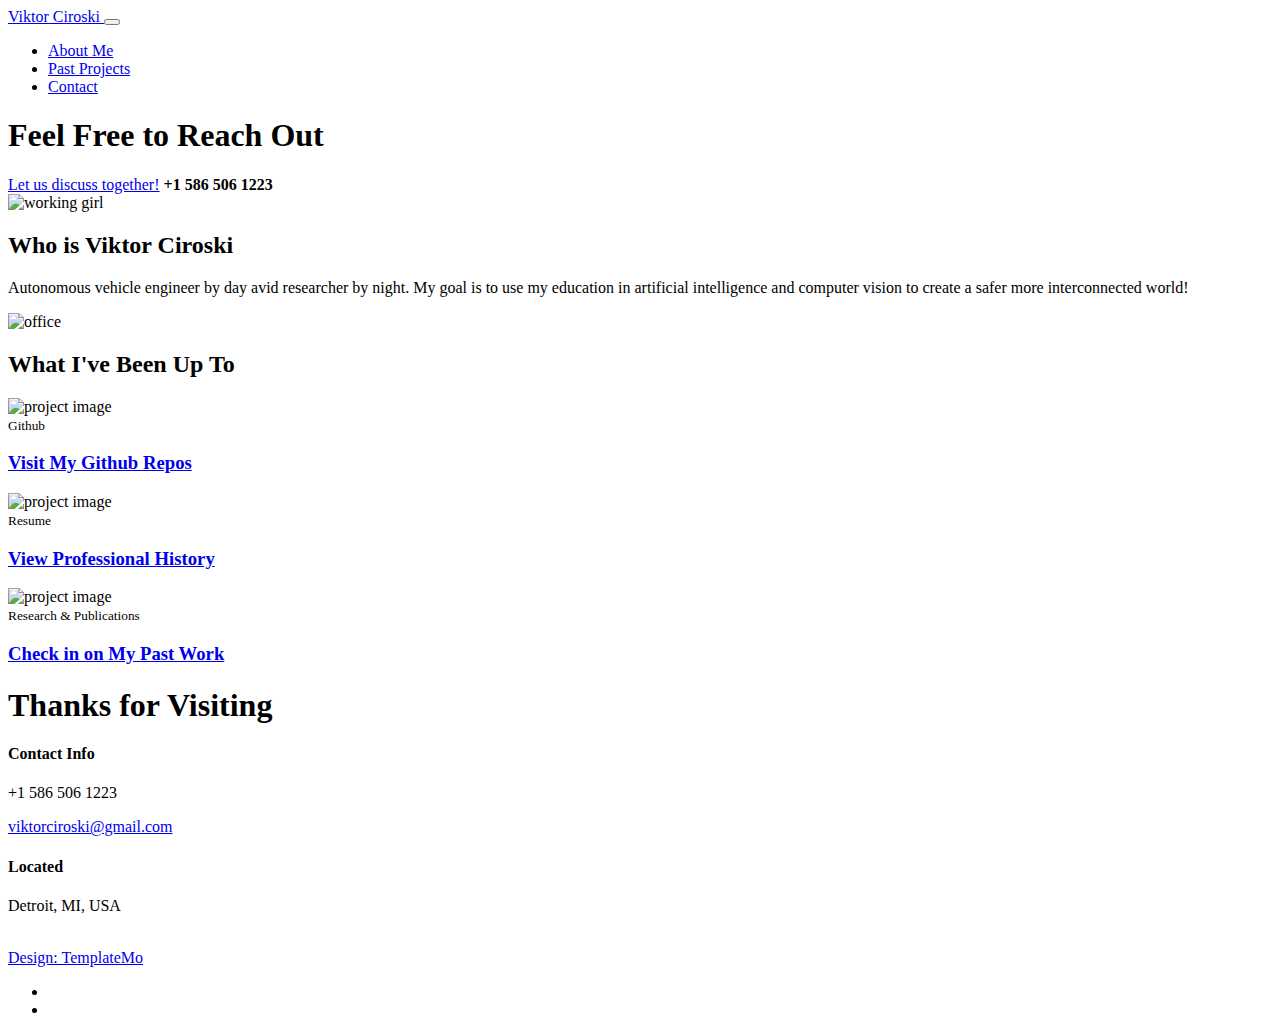
==== index.html @ 366fd5c9 "Add files via upload" ====
<!DOCTYPE html>
<html lang="en">
<head>

     <title>viktor Ciroski</title>
<!--

Viktor Ciroski

https://templatemo.com/tm-538-digital-trend

-->
     <meta charset="UTF-8">
     <meta http-equiv="X-UA-Compatible" content="IE=Edge">
     <meta name="description" content="">
     <meta name="keywords" content="">
     <meta name="author" content="">
     <meta name="viewport" content="width=device-width, initial-scale=1, maximum-scale=1">

     <link rel="stylesheet" href="css/bootstrap.min.css">
     <link rel="stylesheet" href="css/font-awesome.min.css">
     <link rel="stylesheet" href="css/aos.css">
     <link rel="stylesheet" href="css/owl.carousel.min.css">
     <link rel="stylesheet" href="css/owl.theme.default.min.css">

     <!-- MAIN CSS -->
     <link rel="stylesheet" href="css/templatemo-digital-trend.css">

</head>
<body>

     <!-- MENU BAR -->
    <nav class="navbar navbar-expand-lg">
        <div class="container">
            <a class="navbar-brand" href="index.html">
              <i class="fa fa-car"></i>
              Viktor Ciroski
            </a>

            <button class="navbar-toggler" type="button" data-toggle="collapse" data-target="#navbarNav" aria-controls="navbarNav" aria-expanded="false"
                aria-label="Toggle navigation">
                <span class="navbar-toggler-icon"></span>
            </button>

            <div class="collapse navbar-collapse" id="navbarNav">
                <ul class="navbar-nav ml-auto">
                    <li class="nav-item">
                        <a href="#about" class="nav-link smoothScroll">About Me</a>
                    </li>
                    <li class="nav-item">
                        <a href="#project" class="nav-link smoothScroll">Past Projects</a>
                    </li>
                    <!--
                    <li class="nav-item">
                        <a href="Blogs.html" class="nav-link">Blogs</a>
                    </li>
                  -->
                    <li class="nav-item">
                        <a href="contact.html" class="nav-link contact">Contact</a>
                    </li>
                </ul>
            </div>
        </div>
    </nav>



     <!-- HERO -->
     <section class="hero hero-bg d-flex justify-content-center align-items-center">
               <div class="container">
                    <div class="row">

                        <div class="col-lg-6 col-md-10 col-12 d-flex flex-column justify-content-center align-items-center">
                              <div class="hero-text">

                                   <h1 class="text-white" data-aos="fade-up">Feel Free to Reach Out</h1>

                                   <a href="contact.html" class="custom-btn btn-bg btn mt-3" data-aos="fade-up" data-aos-delay="100">Let us discuss together!</a>

                                   <strong class="d-block py-3 pl-5 text-white" data-aos="fade-up" data-aos-delay="200"><i class="fa fa-phone mr-2"></i> +1 586 506 1223</strong>
                              </div>
                        </div>

                        <div class="col-lg-6 col-12">
                          <div class="hero-image" data-aos="fade-up" data-aos-delay="300">

                            <img src="images/profilePic.png" class="img-fluid" alt="working girl">
                          </div>
                        </div>

                    </div>
               </div>
     </section>


     <!-- ABOUT -->
     <section class="about section-padding pb-0" id="about">
          <div class="container">
               <div class="row">

                    <div class="col-lg-7 mx-auto col-md-10 col-12">
                         <div class="about-info">

                              <h2 class="mb-4" data-aos="fade-up"><strong>Who is Viktor Ciroski </strong> </h2>

                              <p class="mb-0" data-aos="fade-up">Autonomous vehicle engineer by day avid researcher by night. My goal is to use my education in artificial intelligence and computer vision to create a safer more interconnected world!</p>
                         </div>

                         <div class="about-image" data-aos="fade-up" data-aos-delay="200">

                          <img src="images/office.png" class="img-fluid" alt="office">
                        </div>
                    </div>

               </div>
          </div>
     </section>


     <!-- PROJECT -->
     <section class="project section-padding" id="project">
          <div class="container-fluid">
               <div class="row">

                    <div class="col-lg-12 col-12">

                        <h2 class="mb-5 text-center" data-aos="fade-up">
                            What I've Been Up To
                        </h2>

                         <div class="owl-carousel owl-theme" id="project-slide">
                              <div class="item project-wrapper" data-aos="fade-up" data-aos-delay="100">
                                   <img src="images/project/GitHub-Mark.png" class="img-fluid" alt="project image">

                                   <div class="project-info">
                                        <small>Github</small>

                                        <h3>
                                             <a href="https://github.com/viktor1223">
                                                  <span>Visit My Github Repos</span>
                                                  <i class="fa fa-angle-right project-icon"></i>
                                             </a>
                                        </h3>
                                   </div>
                              </div>

                              <div class="item project-wrapper" data-aos="fade-up">
                                   <img src="images/project/underThesis.jpg" class="img-fluid" alt="project image">

                                   <div class="project-info">
                                        <small>Resume</small>

                                        <h3>
                                             <a href="https://www.linkedin.com/in/viktor-ciroski/">
                                                  <span>View Professional History</span>
                                                  <i class="fa fa-angle-right project-icon"></i>
                                             </a>
                                        </h3>
                                   </div>
                              </div>

                              <div class="item project-wrapper" data-aos="fade-up">
                                   <img src="images/project/LiDARLaneLines.png" class="img-fluid" alt="project image">

                                   <div class="project-info">
                                        <small>Research & Publications</small>

                                        <h3>
                                             <a href="Past Projects.html">
                                                  <span>Check in on My Past Work</span>
                                                  <i class="fa fa-angle-right project-icon"></i>
                                             </a>
                                        </h3>
                                   </div>
                              </div>
<!--
                              <div class="item project-wrapper" data-aos="fade-up">
                                   <img src="images/project/project-image04.jpg" class="img-fluid" alt="project image">

                                   <div class="project-info">
                                        <small>Upcomming Paper</small>

                                        <h3>
                                             <a href="project-detail.html">
                                                  <span>Upcomming Paper</span>
                                                  <i class="fa fa-angle-right project-icon"></i>
                                             </a>
                                        </h3>
                                   </div>
                              </div>

-->

                         </div>
                    </div>

               </div>
          </div>
     </section>


     <!-- TESTIMONIAL -->
     <!--?
     <section class="testimonial section-padding">
          <div class="container">
               <div class="row">

                    <div class="col-lg-6 col-md-5 col-12">
                        <div class="contact-image" data-aos="fade-up">

                          <img src="images/female-avatar.png" class="img-fluid" alt="website">
                        </div>
                    </div>

                    <div class="col-lg-6 col-md-7 col-12">
                      <h4 class="my-5 pt-3" data-aos="fade-up" data-aos-delay="100">Client Testimonials</h4>

                      <div class="quote" data-aos="fade-up" data-aos-delay="200"></div>

                      <h2 class="mb-4" data-aos="fade-up" data-aos-delay="300">Lorem ipsum Sed eiusmod esse aliqua sed incididunt aliqua incididunt mollit id et sit proident dolor nulla sed commodo.</h2>

                      <p data-aos="fade-up" data-aos-delay="400">
                        <strong>Mary Zoe</strong>

                        <span class="mx-1">/</span>

                        <small>Digital Agency (CEO)</small>
                      </p>
                    </div>

               </div>
          </div>
     </section>
<!-->

    <footer class="site-footer">
      <div class="container">
        <div class="row">

          <div class="col-lg-5 mx-lg-auto col-md-8 col-10">
            <h1 class="text-white" data-aos="fade-up" data-aos-delay="100">Thanks for Visiting</h1>
          </div>

          <div class="col-lg-3 col-md-6 col-12" data-aos="fade-up" data-aos-delay="200">
            <h4 class="my-4">Contact Info</h4>

            <p class="mb-1">
              <i class="fa fa-phone mr-2 footer-icon"></i>
              +1 586 506 1223
            </p>

            <p>
              <a href="#">
                <i class="fa fa-envelope mr-2 footer-icon"></i>
                viktorciroski@gmail.com
              </a>
            </p>
          </div>

          <div class="col-lg-3 col-md-6 col-12" data-aos="fade-up" data-aos-delay="300">
            <h4 class="my-4">Located</h4>

            <p class="mb-1">
              <i class="fa fa-home mr-2 footer-icon"></i>
              Detroit, MI, USA
            </p>
          </div>

          <div class="col-lg-4 mx-lg-auto text-center col-md-8 col-12" data-aos="fade-up" data-aos-delay="400">
            <p class="copyright-text">
            <br>
            <a rel="nofollow noopener" href="https://templatemo.com">Design: TemplateMo</a></p>
          </div>

          <div class="col-lg-4 mx-lg-auto col-md-6 col-12" data-aos="fade-up" data-aos-delay="500">



          <div class="col-lg-3 mx-lg-auto col-md-6 col-12" data-aos="fade-up" data-aos-delay="600">
            <ul class="social-icon">
              <li><a href="https://scholar.google.com/citations?hl=en&view_op=list_works&gmla=AJsN-F7m5AjZRDHU_mVlLxByU-IL-WVMjFY_BFYCDxG1fLUQXhKE9-QjGHf-G5S7SH3t6XeTiUXVIWgUAiQqfVsnz_zsbJYGcQ&user=tNnoYf8AAAAJ" class="fa fa-google"></a></li>
              <li><a href="https://www.linkedin.com/in/viktor-ciroski/" class="fa fa-linkedin-square"></a></li>
            </ul>
          </div>

        </div>
      </div>
    </footer>


     <!-- SCRIPTS -->
     <script src="js/jquery.min.js"></script>
     <script src="js/bootstrap.min.js"></script>
     <script src="js/aos.js"></script>
     <script src="js/owl.carousel.min.js"></script>
     <script src="js/smoothscroll.js"></script>
     <script src="js/custom.js"></script>

</body>
</html>
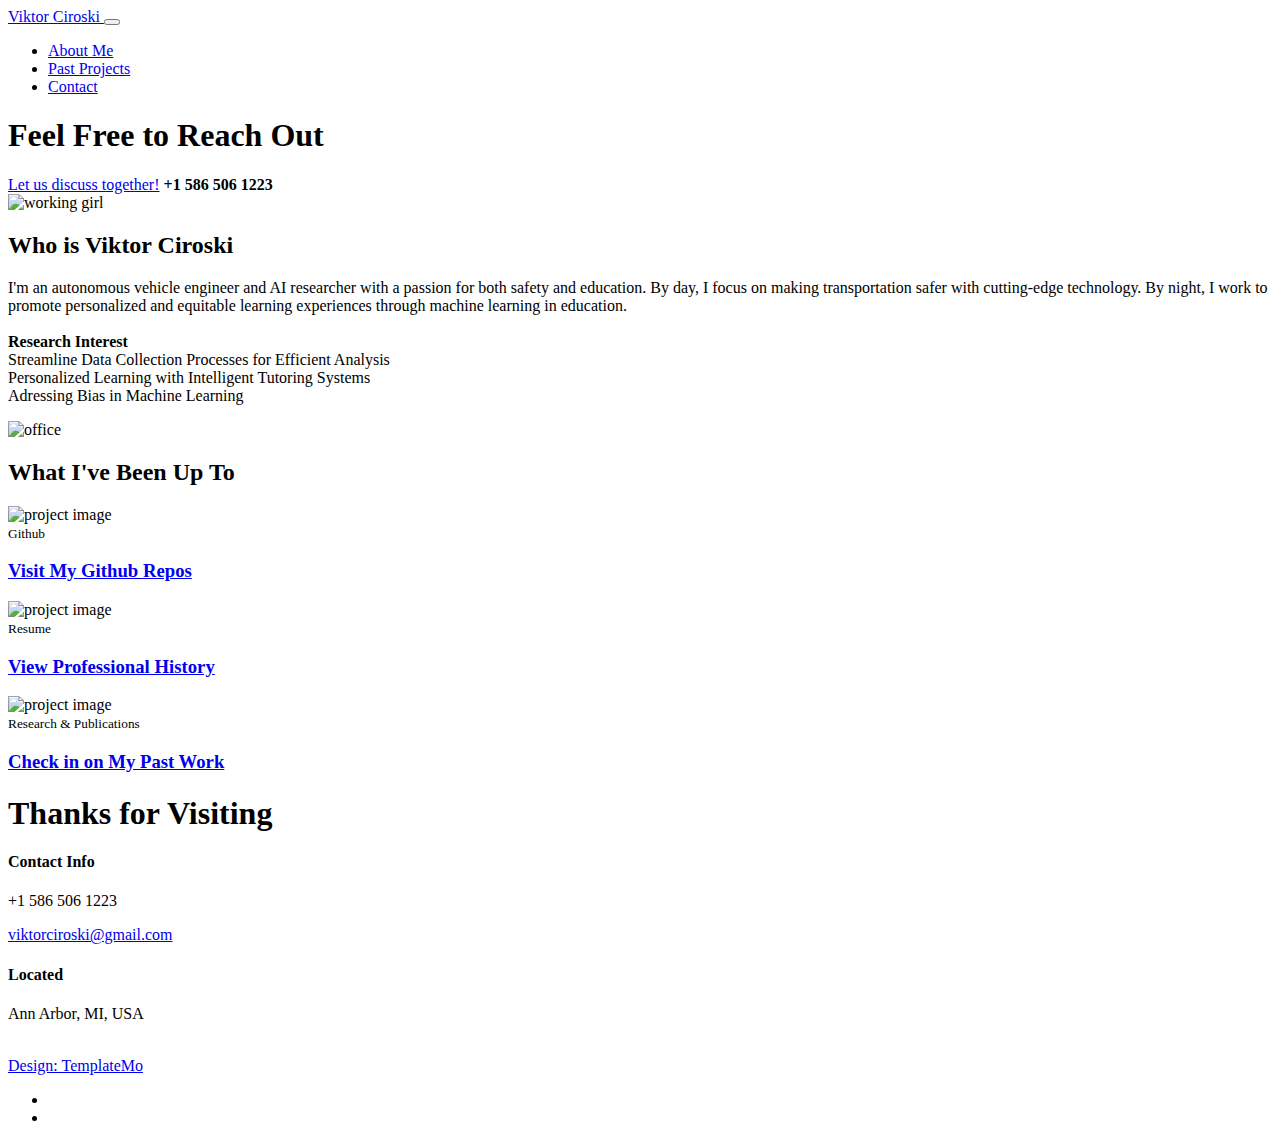
==== commit 3b7d5b68: "3/11/2023 updates" ====
--- a/index.html
+++ b/index.html
@@ -48,7 +48,7 @@
                         <a href="#about" class="nav-link smoothScroll">About Me</a>
                     </li>
                     <li class="nav-item">
-                        <a href="#project" class="nav-link smoothScroll">Past Projects</a>
+                        <a href="Past Projects.html" class="nav-link smoothScroll">Past Projects</a>
                     </li>
                     <!--
                     <li class="nav-item">
@@ -103,7 +103,17 @@
 
                               <h2 class="mb-4" data-aos="fade-up"><strong>Who is Viktor Ciroski </strong> </h2>
 
-                              <p class="mb-0" data-aos="fade-up">Autonomous vehicle engineer by day avid researcher by night. My goal is to use my education in artificial intelligence and computer vision to create a safer more interconnected world!</p>
+                              <p class="mb-0" data-aos="fade-up">I'm an autonomous vehicle engineer and AI researcher with a passion 
+                              for both safety and education. By day, I focus on making transportation safer with cutting-edge technology. By night, 
+                              I work to promote personalized and equitable learning experiences through machine learning in education.
+                              
+                              <br>
+                              <br>
+                              <b> Research Interest</b>
+                              <br>Streamline Data Collection Processes for Efficient Analysis
+                              <br>Personalized Learning with Intelligent Tutoring Systems
+                              <br>Adressing Bias in Machine Learning
+                              </p>
                          </div>
 
                          <div class="about-image" data-aos="fade-up" data-aos-delay="200">
@@ -262,7 +272,7 @@
 
             <p class="mb-1">
               <i class="fa fa-home mr-2 footer-icon"></i>
-              Detroit, MI, USA
+              Ann Arbor, MI, USA
             </p>
           </div>
 
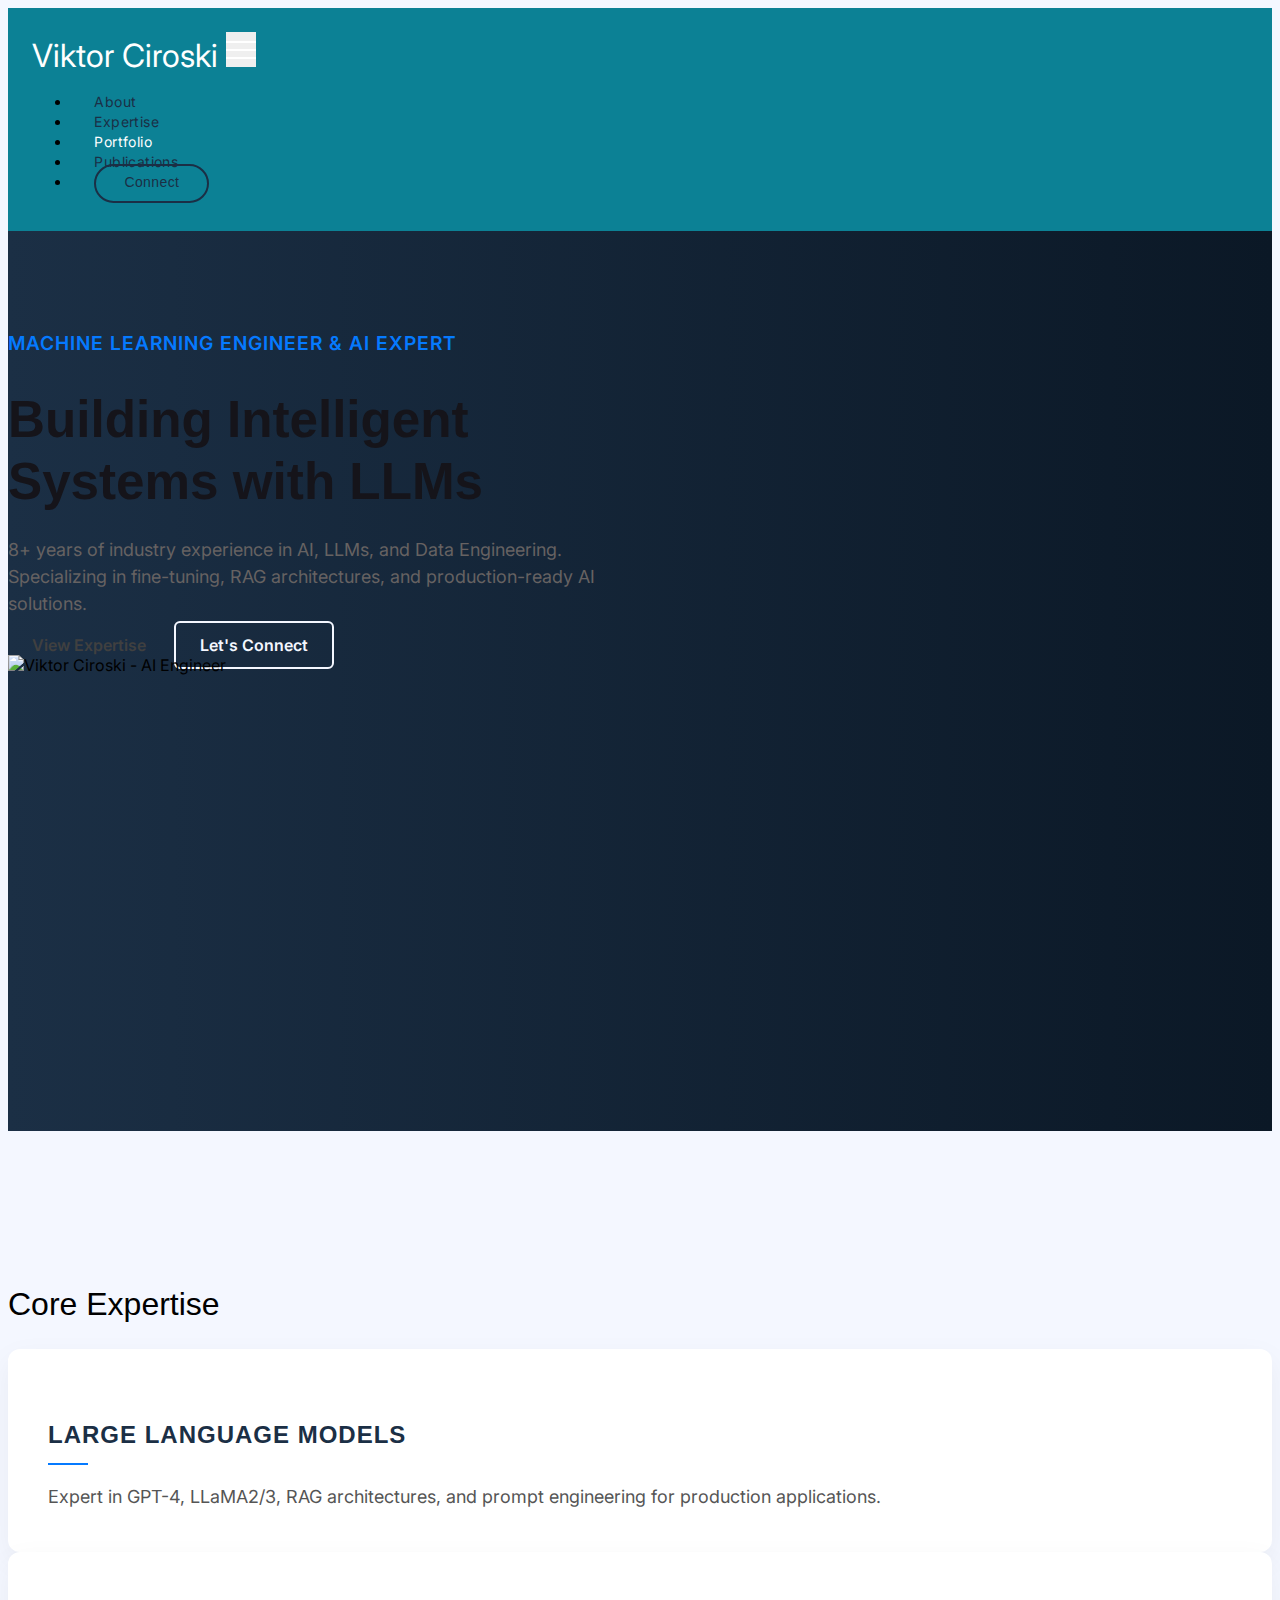
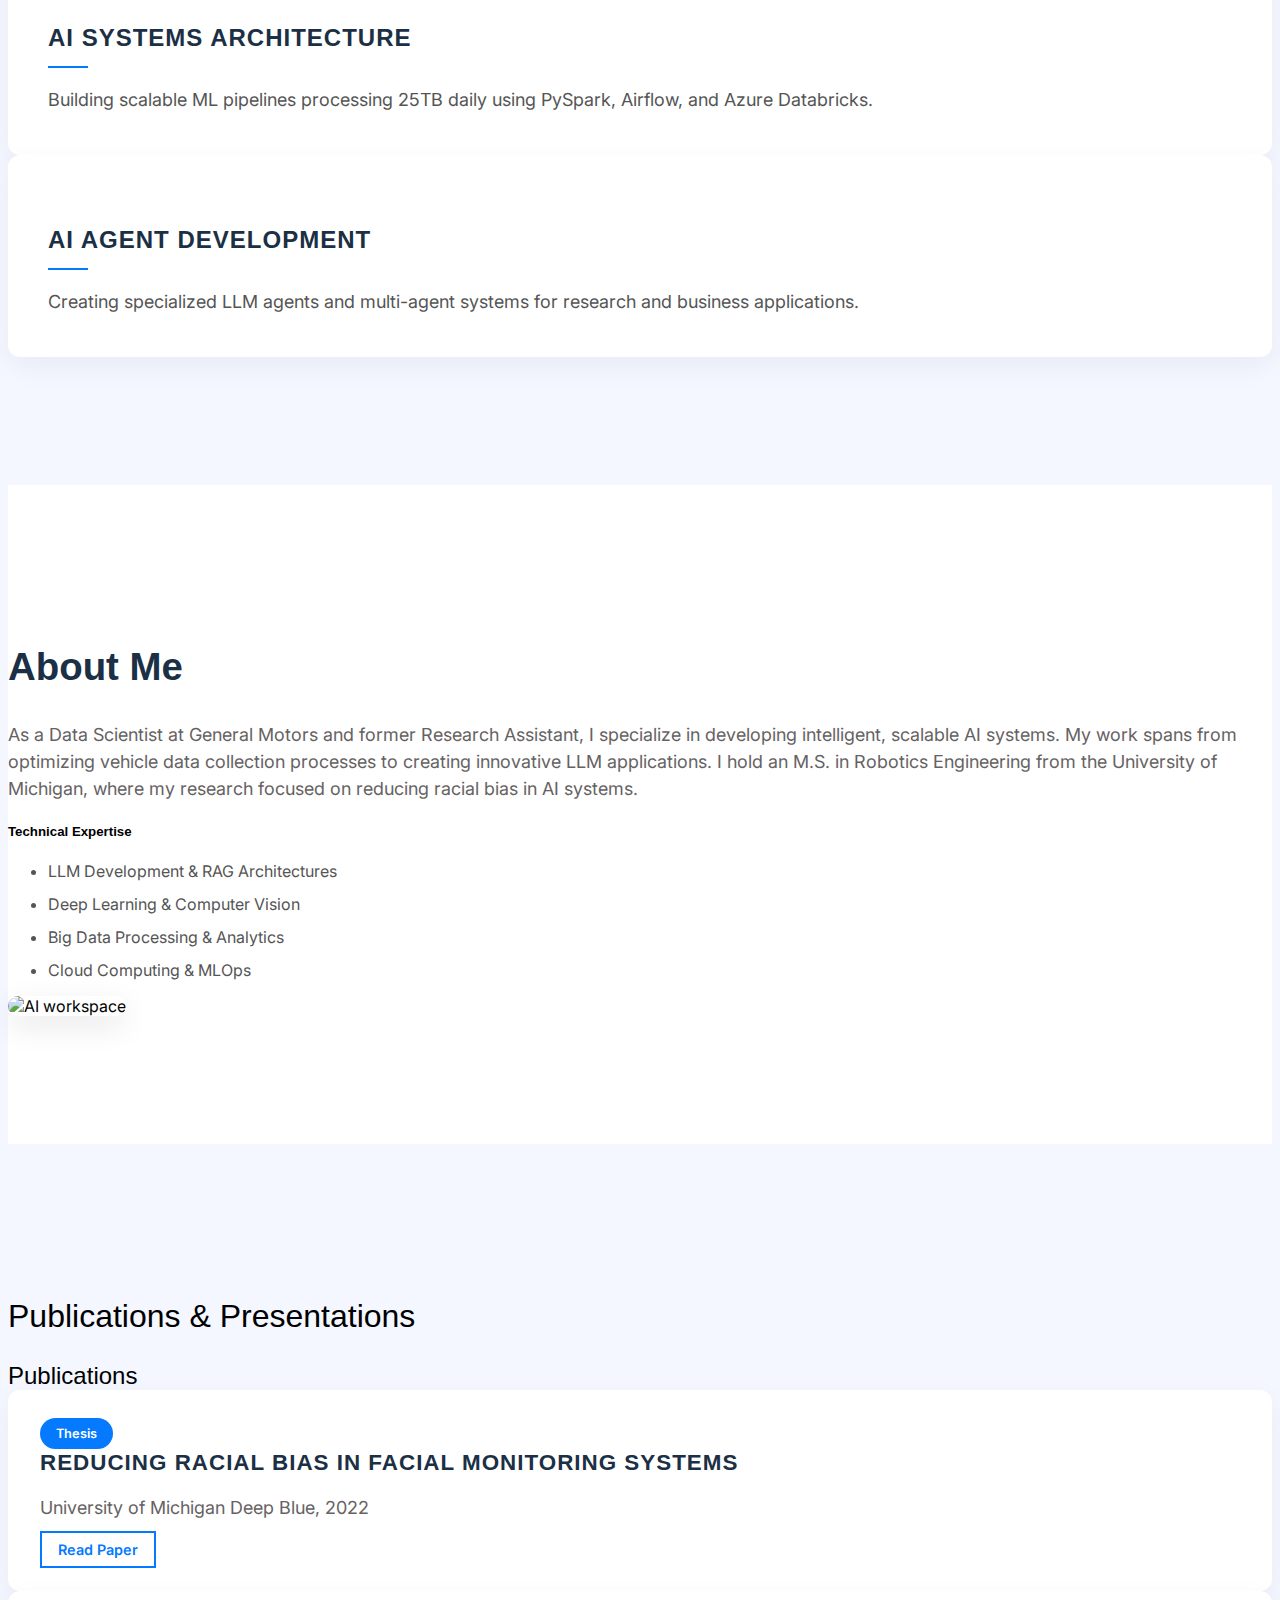
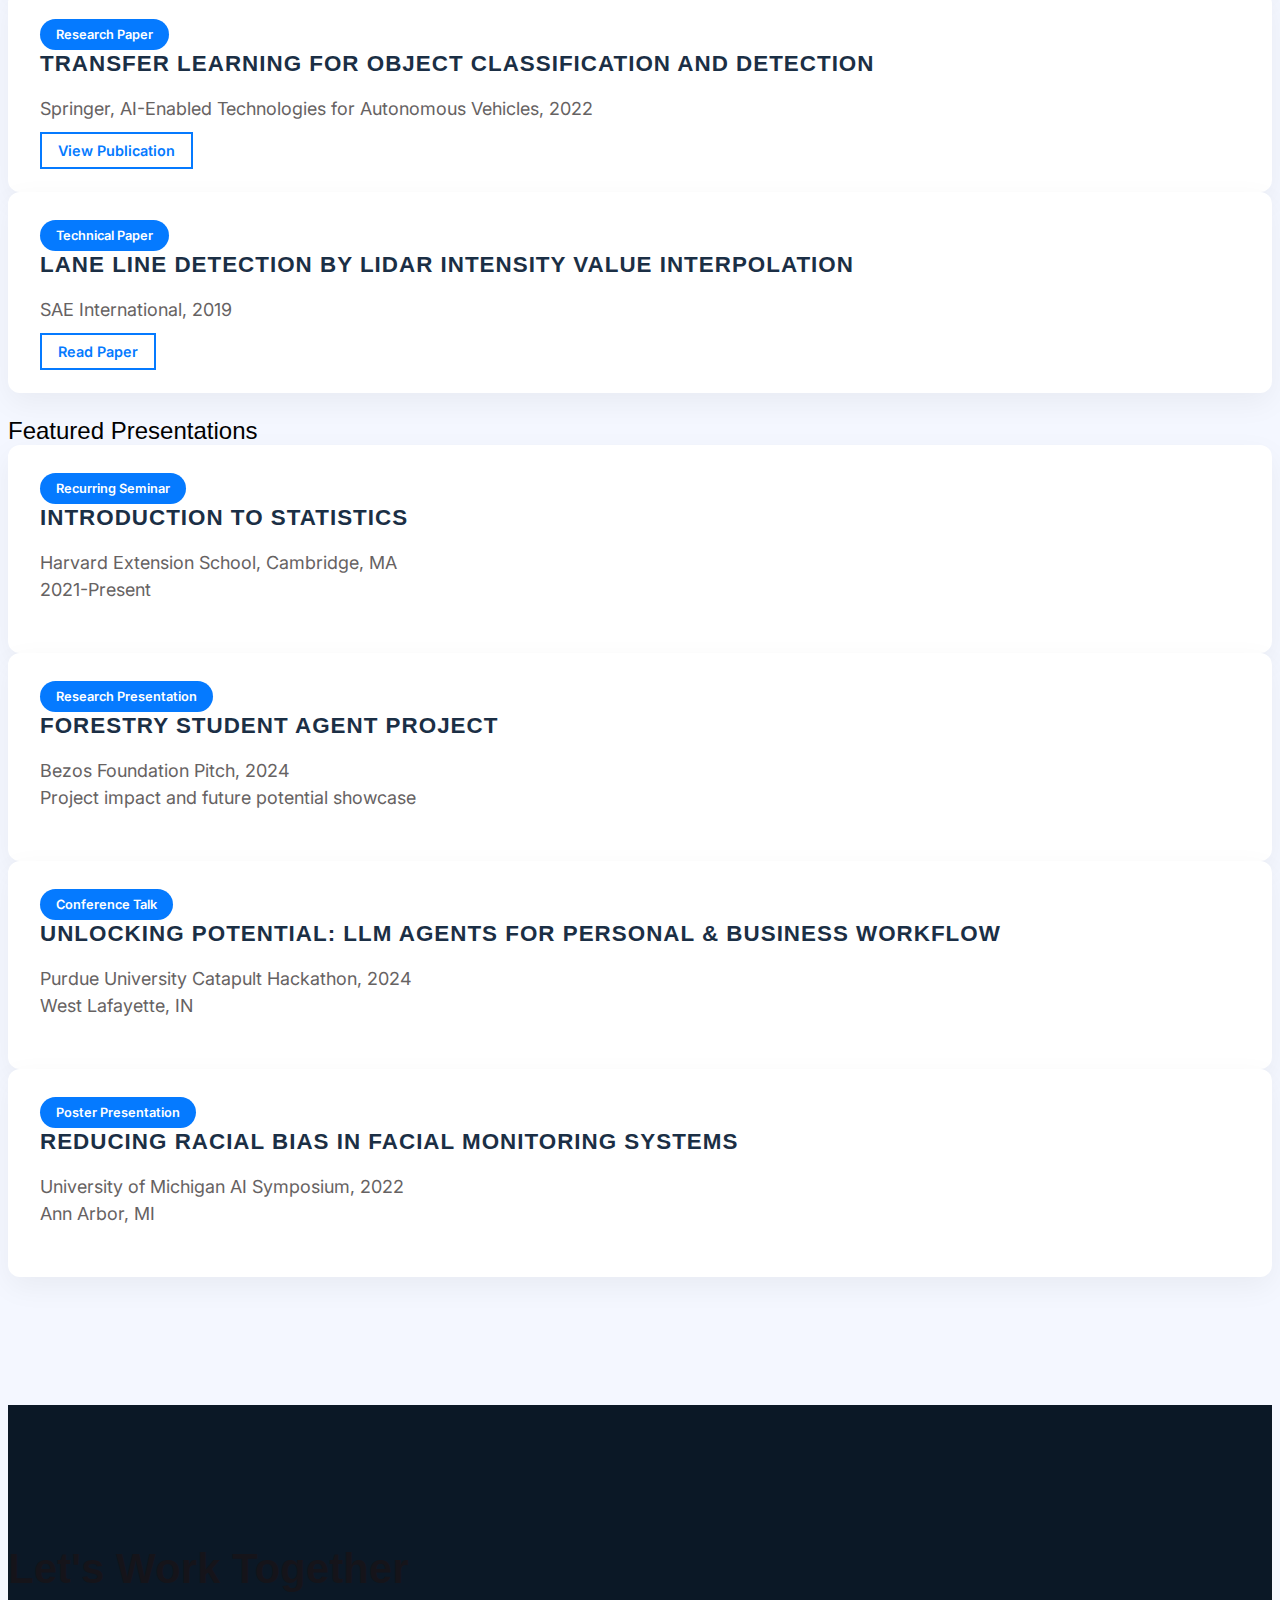
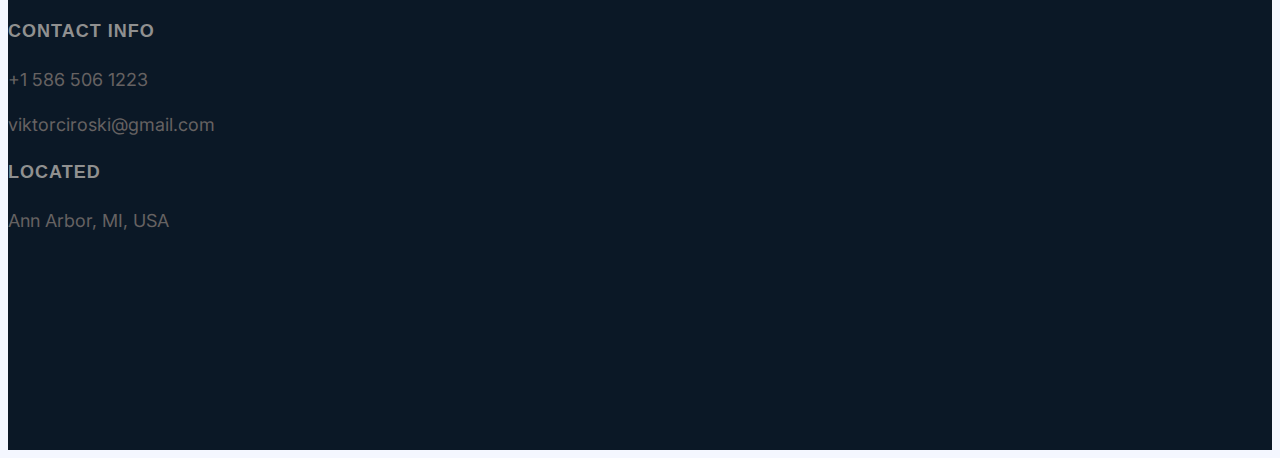
==== commit 88f2ba7f: "Major website update: Implemented component-based architecture, cleaned up unused files, improved na" ====
--- a/index.html
+++ b/index.html
@@ -1,302 +1,247 @@
 <!DOCTYPE html>
 <html lang="en">
+
 <head>
-
-     <title>viktor Ciroski</title>
-<!--
-
-Viktor Ciroski
-
-https://templatemo.com/tm-538-digital-trend
-
--->
+     <title>Viktor Ciroski | Generative AI Engineer</title>
      <meta charset="UTF-8">
      <meta http-equiv="X-UA-Compatible" content="IE=Edge">
-     <meta name="description" content="">
-     <meta name="keywords" content="">
-     <meta name="author" content="">
+     <meta name="description"
+          content="Viktor Ciroski - Expert Generative AI Engineer specializing in autonomous systems and artificial intelligence solutions">
+     <meta name="keywords" content="Generative AI, Machine Learning, AI Engineering, Autonomous Systems, AI Solutions">
+     <meta name="author" content="Viktor Ciroski">
      <meta name="viewport" content="width=device-width, initial-scale=1, maximum-scale=1">
 
+     <!-- Open Graph / Social Media Meta Tags -->
+     <meta property="og:title" content="Viktor Ciroski | Generative AI Engineer">
+     <meta property="og:description"
+          content="Expert Generative AI Engineer specializing in autonomous systems and artificial intelligence solutions">
+     <meta property="og:type" content="website">
+
+     <!-- Stylesheets -->
      <link rel="stylesheet" href="css/bootstrap.min.css">
      <link rel="stylesheet" href="css/font-awesome.min.css">
      <link rel="stylesheet" href="css/aos.css">
      <link rel="stylesheet" href="css/owl.carousel.min.css">
      <link rel="stylesheet" href="css/owl.theme.default.min.css">
-
-     <!-- MAIN CSS -->
      <link rel="stylesheet" href="css/templatemo-digital-trend.css">
 
+     <!-- Add Google Fonts -->
+     <link href="https://fonts.googleapis.com/css2?family=Inter:wght@400;600;700&display=swap" rel="stylesheet">
 </head>
+
 <body>
-
-     <!-- MENU BAR -->
-    <nav class="navbar navbar-expand-lg">
-        <div class="container">
-            <a class="navbar-brand" href="index.html">
-              <i class="fa fa-car"></i>
-              Viktor Ciroski
-            </a>
-
-            <button class="navbar-toggler" type="button" data-toggle="collapse" data-target="#navbarNav" aria-controls="navbarNav" aria-expanded="false"
-                aria-label="Toggle navigation">
-                <span class="navbar-toggler-icon"></span>
-            </button>
-
-            <div class="collapse navbar-collapse" id="navbarNav">
-                <ul class="navbar-nav ml-auto">
-                    <li class="nav-item">
-                        <a href="#about" class="nav-link smoothScroll">About Me</a>
-                    </li>
-                    <li class="nav-item">
-                        <a href="Past Projects.html" class="nav-link smoothScroll">Past Projects</a>
-                    </li>
-                    <!--
-                    <li class="nav-item">
-                        <a href="Blogs.html" class="nav-link">Blogs</a>
-                    </li>
-                  -->
-                    <li class="nav-item">
-                        <a href="contact.html" class="nav-link contact">Contact</a>
-                    </li>
-                </ul>
-            </div>
-        </div>
-    </nav>
-
-
+     <!-- Header will be loaded here -->
+     <div id="header"></div>
 
      <!-- HERO -->
      <section class="hero hero-bg d-flex justify-content-center align-items-center">
-               <div class="container">
-                    <div class="row">
-
-                        <div class="col-lg-6 col-md-10 col-12 d-flex flex-column justify-content-center align-items-center">
-                              <div class="hero-text">
-
-                                   <h1 class="text-white" data-aos="fade-up">Feel Free to Reach Out</h1>
-
-                                   <a href="contact.html" class="custom-btn btn-bg btn mt-3" data-aos="fade-up" data-aos-delay="100">Let us discuss together!</a>
-
-                                   <strong class="d-block py-3 pl-5 text-white" data-aos="fade-up" data-aos-delay="200"><i class="fa fa-phone mr-2"></i> +1 586 506 1223</strong>
-                              </div>
-                        </div>
-
-                        <div class="col-lg-6 col-12">
-                          <div class="hero-image" data-aos="fade-up" data-aos-delay="300">
-
-                            <img src="images/profilePic.png" class="img-fluid" alt="working girl">
-                          </div>
-                        </div>
-
-                    </div>
-               </div>
-     </section>
-
+          <div class="container">
+               <div class="row">
+                    <div class="col-lg-6 col-md-10 col-12 d-flex flex-column justify-content-center align-items-start">
+                         <div class="hero-text">
+                              <span class="text-primary-color mb-3 d-block" data-aos="fade-up">Machine Learning Engineer
+                                   & AI Expert</span>
+                              <h1 class="text-white" data-aos="fade-up">Building Intelligent Systems with LLMs</h1>
+                              <p class="text-white mb-4" data-aos="fade-up" data-aos-delay="100">
+                                   8+ years of industry experience in AI, LLMs, and Data Engineering. Specializing in
+                                   fine-tuning, RAG architectures, and production-ready AI solutions.
+                              </p>
+                              <div class="d-flex" data-aos="fade-up" data-aos-delay="200">
+                                   <a href="#expertise" class="custom-btn btn-bg btn mr-3">View Expertise</a>
+                                   <a href="https://www.linkedin.com/in/viktor-ciroski/" target="_blank"
+                                        rel="noopener noreferrer" class="custom-btn btn-outline"
+                                        onclick="window.location.href='https://www.linkedin.com/in/viktor-ciroski/'; return false;">Let's
+                                        Connect <i class="fa fa-linkedin-square ml-1"></i></a>
+                              </div>
+                         </div>
+                    </div>
+
+                    <div class="col-lg-6 col-12">
+                         <div class="hero-image" data-aos="fade-up" data-aos-delay="300">
+                              <img src="images/profilePic.png" class="img-fluid" alt="Viktor Ciroski - AI Engineer">
+                         </div>
+                    </div>
+               </div>
+          </div>
+     </section>
+
+     <!-- EXPERTISE -->
+     <section class="expertise section-padding" id="expertise">
+          <div class="container">
+               <div class="row">
+                    <div class="col-lg-12 col-12 text-center mb-5">
+                         <h2 data-aos="fade-up">Core Expertise</h2>
+                    </div>
+
+                    <div class="col-lg-4 col-md-6 col-12 mb-4" data-aos="fade-up" data-aos-delay="100">
+                         <div class="expertise-item">
+                              <h4>Large Language Models</h4>
+                              <p>Expert in GPT-4, LLaMA2/3, RAG architectures, and prompt engineering for production
+                                   applications.</p>
+                         </div>
+                    </div>
+
+                    <div class="col-lg-4 col-md-6 col-12 mb-4" data-aos="fade-up" data-aos-delay="200">
+                         <div class="expertise-item">
+                              <h4>AI Systems Architecture</h4>
+                              <p>Building scalable ML pipelines processing 25TB daily using PySpark, Airflow, and Azure
+                                   Databricks.</p>
+                         </div>
+                    </div>
+
+                    <div class="col-lg-4 col-md-6 col-12 mb-4" data-aos="fade-up" data-aos-delay="300">
+                         <div class="expertise-item">
+                              <h4>AI Agent Development</h4>
+                              <p>Creating specialized LLM agents and multi-agent systems for research and business
+                                   applications.</p>
+                         </div>
+                    </div>
+               </div>
+          </div>
+     </section>
 
      <!-- ABOUT -->
      <section class="about section-padding pb-0" id="about">
           <div class="container">
                <div class="row">
-
                     <div class="col-lg-7 mx-auto col-md-10 col-12">
                          <div class="about-info">
-
-                              <h2 class="mb-4" data-aos="fade-up"><strong>Who is Viktor Ciroski </strong> </h2>
-
-                              <p class="mb-0" data-aos="fade-up">I'm an autonomous vehicle engineer and AI researcher with a passion 
-                              for both safety and education. By day, I focus on making transportation safer with cutting-edge technology. By night, 
-                              I work to promote personalized and equitable learning experiences through machine learning in education.
-                              
-                              <br>
-                              <br>
-                              <b> Research Interest</b>
-                              <br>Streamline Data Collection Processes for Efficient Analysis
-                              <br>Personalized Learning with Intelligent Tutoring Systems
-                              <br>Adressing Bias in Machine Learning
-                              </p>
-                         </div>
-
-                         <div class="about-image" data-aos="fade-up" data-aos-delay="200">
-
-                          <img src="images/office.png" class="img-fluid" alt="office">
-                        </div>
-                    </div>
-
-               </div>
-          </div>
-     </section>
-
-
-     <!-- PROJECT -->
-     <section class="project section-padding" id="project">
-          <div class="container-fluid">
-               <div class="row">
-
+                              <h2 class="mb-4" data-aos="fade-up">About Me</h2>
+
+                              <p class="mb-0" data-aos="fade-up">As a Data Scientist at General Motors and former
+                                   Research Assistant, I specialize in developing intelligent, scalable AI systems. My
+                                   work spans from optimizing vehicle data collection processes to creating innovative
+                                   LLM applications. I hold an M.S. in Robotics Engineering from the University of
+                                   Michigan, where my research focused on reducing racial bias in AI systems.</p>
+
+                              <div class="mt-4" data-aos="fade-up">
+                                   <h5 class="mb-3">Technical Expertise</h5>
+                                   <ul class="list-unstyled">
+                                        <li><i class="fa fa-check-circle mr-2"></i>LLM Development & RAG Architectures
+                                        </li>
+                                        <li><i class="fa fa-check-circle mr-2"></i>Deep Learning & Computer Vision</li>
+                                        <li><i class="fa fa-check-circle mr-2"></i>Big Data Processing & Analytics</li>
+                                        <li><i class="fa fa-check-circle mr-2"></i>Cloud Computing & MLOps</li>
+                                   </ul>
+                              </div>
+                         </div>
+
+                         <div class="about-image mt-5" data-aos="fade-up" data-aos-delay="200">
+                              <img src="images/office.png" class="img-fluid" alt="AI workspace">
+                         </div>
+                    </div>
+               </div>
+          </div>
+     </section>
+
+
+     <!-- PUBLICATIONS & PRESENTATIONS -->
+     <section class="publications section-padding" id="publications">
+          <div class="container">
+               <div class="row">
+                    <div class="col-lg-12 col-12 text-center mb-5">
+                         <h2 data-aos="fade-up">Publications & Presentations</h2>
+                    </div>
+
+                    <!-- Publications -->
+                    <div class="col-lg-12 col-12 mb-5">
+                         <h3 class="mb-4" data-aos="fade-up">Publications</h3>
+                         <div class="row">
+                              <div class="col-lg-4 col-md-6 col-12 mb-4" data-aos="fade-up" data-aos-delay="100">
+                                   <div class="publication-item">
+                                        <div class="publication-info">
+                                             <span class="badge badge-primary mb-3">Thesis</span>
+                                             <h4>Reducing Racial Bias in Facial Monitoring Systems</h4>
+                                             <p class="text-muted">University of Michigan Deep Blue, 2022</p>
+                                             <a href="https://deepblue.lib.umich.edu/handle/2027.42/175267"
+                                                  class="btn btn-outline-primary btn-sm" target="_blank">Read Paper</a>
+                                        </div>
+                                   </div>
+                              </div>
+
+                              <div class="col-lg-4 col-md-6 col-12 mb-4" data-aos="fade-up" data-aos-delay="200">
+                                   <div class="publication-item">
+                                        <div class="publication-info">
+                                             <span class="badge badge-primary mb-3">Research Paper</span>
+                                             <h4>Transfer Learning for Object Classification and Detection</h4>
+                                             <p class="text-muted">Springer, AI-Enabled Technologies for Autonomous
+                                                  Vehicles, 2022</p>
+                                             <a href="https://www.springerprofessional.de/en/comparative-study-on-transfer-learning-for-object-classification/23459990"
+                                                  class="btn btn-outline-primary btn-sm" target="_blank">View
+                                                  Publication</a>
+                                        </div>
+                                   </div>
+                              </div>
+
+                              <div class="col-lg-4 col-md-6 col-12 mb-4" data-aos="fade-up" data-aos-delay="300">
+                                   <div class="publication-item">
+                                        <div class="publication-info">
+                                             <span class="badge badge-primary mb-3">Technical Paper</span>
+                                             <h4>Lane Line Detection by LiDAR Intensity Value Interpolation</h4>
+                                             <p class="text-muted">SAE International, 2019</p>
+                                             <a href="https://www.sae.org/publications/technical-papers/content/2019-01-2607/"
+                                                  class="btn btn-outline-primary btn-sm" target="_blank">Read Paper</a>
+                                        </div>
+                                   </div>
+                              </div>
+                         </div>
+                    </div>
+
+                    <!-- Presentations -->
                     <div class="col-lg-12 col-12">
-
-                        <h2 class="mb-5 text-center" data-aos="fade-up">
-                            What I've Been Up To
-                        </h2>
-
-                         <div class="owl-carousel owl-theme" id="project-slide">
-                              <div class="item project-wrapper" data-aos="fade-up" data-aos-delay="100">
-                                   <img src="images/project/GitHub-Mark.png" class="img-fluid" alt="project image">
-
-                                   <div class="project-info">
-                                        <small>Github</small>
-
-                                        <h3>
-                                             <a href="https://github.com/viktor1223">
-                                                  <span>Visit My Github Repos</span>
-                                                  <i class="fa fa-angle-right project-icon"></i>
-                                             </a>
-                                        </h3>
-                                   </div>
-                              </div>
-
-                              <div class="item project-wrapper" data-aos="fade-up">
-                                   <img src="images/project/underThesis.jpg" class="img-fluid" alt="project image">
-
-                                   <div class="project-info">
-                                        <small>Resume</small>
-
-                                        <h3>
-                                             <a href="https://www.linkedin.com/in/viktor-ciroski/">
-                                                  <span>View Professional History</span>
-                                                  <i class="fa fa-angle-right project-icon"></i>
-                                             </a>
-                                        </h3>
-                                   </div>
-                              </div>
-
-                              <div class="item project-wrapper" data-aos="fade-up">
-                                   <img src="images/project/LiDARLaneLines.png" class="img-fluid" alt="project image">
-
-                                   <div class="project-info">
-                                        <small>Research & Publications</small>
-
-                                        <h3>
-                                             <a href="Past Projects.html">
-                                                  <span>Check in on My Past Work</span>
-                                                  <i class="fa fa-angle-right project-icon"></i>
-                                             </a>
-                                        </h3>
-                                   </div>
-                              </div>
-<!--
-                              <div class="item project-wrapper" data-aos="fade-up">
-                                   <img src="images/project/project-image04.jpg" class="img-fluid" alt="project image">
-
-                                   <div class="project-info">
-                                        <small>Upcomming Paper</small>
-
-                                        <h3>
-                                             <a href="project-detail.html">
-                                                  <span>Upcomming Paper</span>
-                                                  <i class="fa fa-angle-right project-icon"></i>
-                                             </a>
-                                        </h3>
-                                   </div>
-                              </div>
-
--->
-
-                         </div>
-                    </div>
-
-               </div>
-          </div>
-     </section>
-
-
-     <!-- TESTIMONIAL -->
-     <!--?
-     <section class="testimonial section-padding">
-          <div class="container">
-               <div class="row">
-
-                    <div class="col-lg-6 col-md-5 col-12">
-                        <div class="contact-image" data-aos="fade-up">
-
-                          <img src="images/female-avatar.png" class="img-fluid" alt="website">
-                        </div>
-                    </div>
-
-                    <div class="col-lg-6 col-md-7 col-12">
-                      <h4 class="my-5 pt-3" data-aos="fade-up" data-aos-delay="100">Client Testimonials</h4>
-
-                      <div class="quote" data-aos="fade-up" data-aos-delay="200"></div>
-
-                      <h2 class="mb-4" data-aos="fade-up" data-aos-delay="300">Lorem ipsum Sed eiusmod esse aliqua sed incididunt aliqua incididunt mollit id et sit proident dolor nulla sed commodo.</h2>
-
-                      <p data-aos="fade-up" data-aos-delay="400">
-                        <strong>Mary Zoe</strong>
-
-                        <span class="mx-1">/</span>
-
-                        <small>Digital Agency (CEO)</small>
-                      </p>
-                    </div>
-
-               </div>
-          </div>
-     </section>
-<!-->
-
-    <footer class="site-footer">
-      <div class="container">
-        <div class="row">
-
-          <div class="col-lg-5 mx-lg-auto col-md-8 col-10">
-            <h1 class="text-white" data-aos="fade-up" data-aos-delay="100">Thanks for Visiting</h1>
-          </div>
-
-          <div class="col-lg-3 col-md-6 col-12" data-aos="fade-up" data-aos-delay="200">
-            <h4 class="my-4">Contact Info</h4>
-
-            <p class="mb-1">
-              <i class="fa fa-phone mr-2 footer-icon"></i>
-              +1 586 506 1223
-            </p>
-
-            <p>
-              <a href="#">
-                <i class="fa fa-envelope mr-2 footer-icon"></i>
-                viktorciroski@gmail.com
-              </a>
-            </p>
-          </div>
-
-          <div class="col-lg-3 col-md-6 col-12" data-aos="fade-up" data-aos-delay="300">
-            <h4 class="my-4">Located</h4>
-
-            <p class="mb-1">
-              <i class="fa fa-home mr-2 footer-icon"></i>
-              Ann Arbor, MI, USA
-            </p>
-          </div>
-
-          <div class="col-lg-4 mx-lg-auto text-center col-md-8 col-12" data-aos="fade-up" data-aos-delay="400">
-            <p class="copyright-text">
-            <br>
-            <a rel="nofollow noopener" href="https://templatemo.com">Design: TemplateMo</a></p>
-          </div>
-
-          <div class="col-lg-4 mx-lg-auto col-md-6 col-12" data-aos="fade-up" data-aos-delay="500">
-
-
-
-          <div class="col-lg-3 mx-lg-auto col-md-6 col-12" data-aos="fade-up" data-aos-delay="600">
-            <ul class="social-icon">
-              <li><a href="https://scholar.google.com/citations?hl=en&view_op=list_works&gmla=AJsN-F7m5AjZRDHU_mVlLxByU-IL-WVMjFY_BFYCDxG1fLUQXhKE9-QjGHf-G5S7SH3t6XeTiUXVIWgUAiQqfVsnz_zsbJYGcQ&user=tNnoYf8AAAAJ" class="fa fa-google"></a></li>
-              <li><a href="https://www.linkedin.com/in/viktor-ciroski/" class="fa fa-linkedin-square"></a></li>
-            </ul>
-          </div>
-
-        </div>
-      </div>
-    </footer>
-
+                         <h3 class="mb-4" data-aos="fade-up">Featured Presentations</h3>
+                         <div class="row">
+                              <div class="col-lg-6 col-md-6 col-12 mb-4" data-aos="fade-up" data-aos-delay="100">
+                                   <div class="publication-item">
+                                        <div class="publication-info">
+                                             <span class="badge badge-primary mb-3">Recurring Seminar</span>
+                                             <h4>Introduction to Statistics</h4>
+                                             <p class="text-muted">Harvard Extension School, Cambridge,
+                                                  MA<br>2021-Present</p>
+                                        </div>
+                                   </div>
+                              </div>
+
+                              <div class="col-lg-6 col-md-6 col-12 mb-4" data-aos="fade-up" data-aos-delay="200">
+                                   <div class="publication-item">
+                                        <div class="publication-info">
+                                             <span class="badge badge-primary mb-3">Research Presentation</span>
+                                             <h4>Forestry Student Agent Project</h4>
+                                             <p class="text-muted">Bezos Foundation Pitch, 2024<br>Project impact and
+                                                  future potential showcase</p>
+                                        </div>
+                                   </div>
+                              </div>
+
+                              <div class="col-lg-6 col-md-6 col-12 mb-4" data-aos="fade-up" data-aos-delay="300">
+                                   <div class="publication-item">
+                                        <div class="publication-info">
+                                             <span class="badge badge-primary mb-3">Conference Talk</span>
+                                             <h4>Unlocking Potential: LLM Agents for Personal & Business Workflow</h4>
+                                             <p class="text-muted">Purdue University Catapult Hackathon, 2024<br>West
+                                                  Lafayette, IN</p>
+                                        </div>
+                                   </div>
+                              </div>
+
+                              <div class="col-lg-6 col-md-6 col-12 mb-4" data-aos="fade-up" data-aos-delay="400">
+                                   <div class="publication-item">
+                                        <div class="publication-info">
+                                             <span class="badge badge-primary mb-3">Poster Presentation</span>
+                                             <h4>Reducing Racial Bias in Facial Monitoring Systems</h4>
+                                             <p class="text-muted">University of Michigan AI Symposium, 2022<br>Ann
+                                                  Arbor, MI</p>
+                                        </div>
+                                   </div>
+                              </div>
+                         </div>
+                    </div>
+               </div>
+          </div>
+     </section>
+
+     <!-- Footer will be loaded here -->
+     <div id="footer"></div>
 
      <!-- SCRIPTS -->
      <script src="js/jquery.min.js"></script>
@@ -305,6 +250,7 @@
      <script src="js/owl.carousel.min.js"></script>
      <script src="js/smoothscroll.js"></script>
      <script src="js/custom.js"></script>
-
+     <script src="js/components.js"></script>
 </body>
-</html>
+
+</html>--- a/css/templatemo-digital-trend.css
+++ b/css/templatemo-digital-trend.css
@@ -0,0 +1,948 @@
+/*
+
+DIGITAL TREND
+
+https://templatemo.com/tm-538-digital-trend
+
+*/
+
+@font-face {
+  font-family: 'Plain-Regular';
+  src: url('../fonts/Plain-Regular.woff2') format('woff2'),
+    url('../fonts/Plain-Regular.woff') format('woff');
+  font-weight: normal;
+  font-style: normal;
+}
+
+@font-face {
+  font-family: 'Plain-Light';
+  src: url('../fonts/Plain-Light.woff2') format('woff2'),
+    url('../fonts/Plain-Light.woff') format('woff');
+  font-weight: bold;
+  font-style: normal;
+}
+
+@font-face {
+  font-family: 'Plain-Bold';
+  src: url('../fonts/Plain-Bold.woff2') format('woff2'),
+    url('../fonts/Plain-Bold.woff') format('woff');
+  font-weight: bold;
+  font-style: normal;
+}
+
+:root {
+  --primary-color: #057AFF;
+  --secondary-color: #1B2F45;
+  --white-color: #ffffff;
+  --dark-color: #0B1826;
+  --project-bg: #f0f8ff;
+  --menu-bg: #0c8195;
+  --light-color: #F4F7FF;
+
+  --title-color: #15141a;
+  --gray-color: #909090;
+  --link-color: #404040;
+  --p-color: #666262;
+
+  --base-font-family: 'Plain-Light', sans-serif;
+  --title-font-family: 'Plain-Regular', sans-serif;
+  --font-bold-family: 'Plain-Bold', sans-serif;
+  --font-weight-bold: bold;
+
+  --h1-font-size: 42px;
+  --h2-font-size: 32px;
+  --h3-font-size: 24px;
+  --p-font-size: 18px;
+  --base-font-size: 16px;
+  --menu-font-size: 14px;
+
+  --border-radius-large: 100px;
+  --border-radius-small: 5px;
+}
+
+body {
+  background: var(--light-color);
+  font-family: 'Inter', sans-serif;
+}
+
+
+/*---------------------------------------
+     TYPOGRAPHY              
+  -----------------------------------------*/
+
+h1,
+h2,
+h3,
+h4,
+h5,
+h6 {
+  font-family: var(--title-font-family);
+  line-height: inherit;
+}
+
+h1 {
+  color: var(--title-color);
+  font-size: var(--h1-font-size);
+}
+
+h2 {
+  font-size: var(--h2-font-size);
+  font-weight: 100;
+}
+
+h3 {
+  font-size: var(--h3-font-size);
+  font-weight: 100;
+  margin-bottom: 0;
+}
+
+h4 {
+  color: var(--gray-color);
+  font-family: var(--base-font-family);
+  font-size: var(--p-font-size);
+  letter-spacing: 1px;
+  text-transform: uppercase;
+}
+
+p {
+  color: var(--p-color);
+  font-size: var(--p-font-size);
+  line-height: 1.5em;
+}
+
+b,
+strong {
+  letter-spacing: 0;
+  color: var(--secondary-color);
+}
+
+
+/*  BLOCKQUOTES */
+.quote {
+  position: relative;
+  margin: 0;
+}
+
+.quote::after {
+  content: "“";
+  position: absolute;
+  bottom: -80px;
+  left: 20px;
+  font-family: times;
+  color: var(--gray-color);
+  font-weight: var(--font-weight-bold);
+  font-size: 14em;
+  line-height: 0;
+  opacity: 0.10;
+}
+
+blockquote {
+  border-left: 5px solid rgba(0, 0, 0, 0.05);
+  display: block;
+  margin: 42px 0;
+  padding: 14px 22px;
+  color: rgba(0, 0, 0, 0.5);
+}
+
+
+/* BUTTON */
+.custom-btn {
+  padding: 12px 24px;
+  font-weight: 600;
+  transition: all 0.3s ease;
+  border-radius: 6px;
+}
+
+.btn-outline {
+  border: 2px solid var(--light-color);
+  color: var(--light-color);
+}
+
+.btn-outline:hover {
+  background: var(--light-color);
+  color: var(--dark-color);
+}
+
+
+/*---------------------------------------
+     GENERAL               
+  -----------------------------------------*/
+
+* {
+  -webkit-box-sizing: border-box;
+  -moz-box-sizing: border-box;
+  box-sizing: border-box;
+}
+
+*::before,
+*::after {
+  -webkit-box-sizing: border-box;
+  -moz-box-sizing: border-box;
+  box-sizing: border-box;
+}
+
+a {
+  color: var(--link-color);
+  font-weight: normal;
+  text-decoration: none;
+}
+
+a:hover,
+a:active,
+a:focus {
+  color: var(--secondary-color);
+  outline: none;
+  text-decoration: none;
+}
+
+::selection {
+  background: var(--secondary-color);
+  color: var(--white-color);
+}
+
+.section-padding {
+  padding: 8em 0;
+}
+
+.section-padding-half {
+  padding: 4em 0;
+}
+
+.google-map iframe {
+  display: block;
+  width: 100%;
+}
+
+
+
+/*---------------------------------------
+    MENU             
+  -----------------------------------------*/
+
+.navbar {
+  background: var(--menu-bg);
+  z-index: 2;
+  top: 0;
+  right: 0;
+  left: 0;
+  padding: 1.5em;
+}
+
+.navbar-brand {
+  color: var(--white-color);
+  font-size: var(--h2-font-size);
+}
+
+.nav-link {
+  color: var(--white-color);
+  font-size: var(--menu-font-size);
+  letter-spacing: 0.4px;
+  margin: 0 1.6em;
+  padding: 0.6em;
+}
+
+.nav-link.active,
+.nav-link:hover {
+  color: var(--secondary-color);
+}
+
+.navbar-expand-lg .navbar-nav .nav-link {
+  padding-right: 0;
+  padding-left: 0;
+}
+
+.navbar-expand-lg .navbar-nav .nav-link.contact {
+  border: 2px solid var(--secondary-color);
+  border-radius: var(--border-radius-large);
+  color: var(--secondary-color);
+  font-family: var(--font-bold-family);
+  padding: 0.6em 2em 0.8em 2em;
+}
+
+.navbar-expand-lg .navbar-nav .nav-link.contact:hover,
+.navbar-expand-lg .navbar-nav .nav-link.contact.active {
+  background: var(--secondary-color);
+  color: var(--white-color);
+}
+
+.navbar-nav .navbar-toggler-icon {
+  background: none;
+}
+
+.navbar-toggler {
+  border: 0;
+  padding: 0;
+  cursor: pointer;
+  margin: 0 10px 0 0;
+  width: 30px;
+  height: 35px;
+  outline: none;
+}
+
+.navbar-toggler:focus {
+  outline: none;
+}
+
+.navbar-toggler[aria-expanded="true"] .navbar-toggler-icon {
+  background: transparent;
+}
+
+.navbar-toggler[aria-expanded="true"] .navbar-toggler-icon::before,
+.navbar-toggler[aria-expanded="true"] .navbar-toggler-icon::after {
+  transition: top 300ms 50ms ease, -webkit-transform 300ms 350ms ease;
+  transition: top 300ms 50ms ease, transform 300ms 350ms ease;
+  transition: top 300ms 50ms ease, transform 300ms 350ms ease, -webkit-transform 300ms 350ms ease;
+  top: 0;
+}
+
+.navbar-toggler[aria-expanded="true"] .navbar-toggler-icon::before {
+  transform: rotate(45deg);
+}
+
+.navbar-toggler[aria-expanded="true"] .navbar-toggler-icon::after {
+  transform: rotate(-45deg);
+}
+
+.navbar-toggler .navbar-toggler-icon {
+  background: var(--white-color);
+  transition: background 10ms 300ms ease;
+  display: block;
+  width: 30px;
+  height: 2px;
+  position: relative;
+}
+
+.navbar-toggler .navbar-toggler-icon::before,
+.navbar-toggler .navbar-toggler-icon::after {
+  transition: top 300ms 350ms ease, -webkit-transform 300ms 50ms ease;
+  transition: top 300ms 350ms ease, transform 300ms 50ms ease;
+  transition: top 300ms 350ms ease, transform 300ms 50ms ease, -webkit-transform 300ms 50ms ease;
+  position: absolute;
+  right: 0;
+  left: 0;
+  background: var(--white-color);
+  width: 30px;
+  height: 2px;
+  content: '';
+}
+
+.navbar-toggler .navbar-toggler-icon::before {
+  top: -8px;
+}
+
+.navbar-toggler .navbar-toggler-icon::after {
+  top: 8px;
+}
+
+
+
+/*---------------------------------------
+     HERO              
+  -----------------------------------------*/
+
+.hero {
+  background: linear-gradient(to right, var(--secondary-color), var(--dark-color));
+  min-height: 100vh;
+  position: relative;
+  padding-top: 100px;
+}
+
+.hero-text {
+  max-width: 600px;
+}
+
+.hero-text h1 {
+  font-size: 3.2em;
+  line-height: 1.2;
+  margin-bottom: 1.5rem;
+}
+
+.text-primary-color {
+  color: var(--primary-color);
+  font-weight: 600;
+  font-size: 1.2em;
+  text-transform: uppercase;
+  letter-spacing: 1px;
+}
+
+
+
+/*---------------------------------------
+     PROJECT              
+  -----------------------------------------*/
+
+.project {
+  background: var(--project-bg);
+}
+
+.project-wrapper {
+  position: relative;
+  border-radius: 12px;
+  overflow: hidden;
+}
+
+.project-wrapper img {
+  border-radius: 12px;
+  transition: all 0.4s ease;
+}
+
+.project-wrapper:hover img {
+  transform: scale(1.1);
+}
+
+.project-info {
+  background: linear-gradient(to top, rgba(0, 0, 0, 0.8), transparent);
+  position: absolute;
+  bottom: 0;
+  right: 0;
+  left: 0;
+  padding: 2rem;
+}
+
+.project-info small {
+  color: var(--primary-color);
+  font-size: 0.9em;
+  font-weight: 600;
+}
+
+.project-info h3 {
+  color: white;
+  font-size: 1.4em;
+  margin: 0.5rem 0;
+}
+
+.project-info a {
+  color: white;
+  text-decoration: none;
+}
+
+.project-icon {
+  font-size: 1.2em;
+  margin-left: 0.5rem;
+}
+
+.owl-theme .owl-dots .owl-dot {
+  outline: none;
+}
+
+.owl-theme .owl-dots .owl-dot span {
+  background: var(--gray-color);
+  width: 50px;
+  height: 3px;
+  margin: 35px 5px;
+}
+
+.owl-theme .owl-dots .owl-dot.active span,
+.owl-theme .owl-dots .owl-dot:hover span {
+  background: var(--secondary-color);
+}
+
+.list-detail {
+  margin-left: 1em;
+  padding-left: 1em;
+  position: relative;
+}
+
+.list-detail li {
+  display: block;
+  list-style: none;
+  margin: 0.6em 0 0 0.8em;
+}
+
+.list-detail li::before {
+  content: "";
+  width: 0;
+  height: 0;
+  border-width: 0 16px 16px 0;
+  border-color: transparent var(--secondary-color) transparent transparent;
+  border-style: solid;
+  position: absolute;
+  left: 0;
+}
+
+.list-detail span {
+  position: relative;
+  bottom: 5px;
+}
+
+.client-info img {
+  width: 100px;
+  margin-right: 1em;
+}
+
+
+
+/*---------------------------------------
+      ABOUT            
+  -----------------------------------------*/
+
+.about {
+  background: white;
+}
+
+.about-info h2 {
+  font-size: 2.4em;
+  font-weight: 700;
+  color: var(--secondary-color);
+}
+
+.about-info ul li {
+  margin-bottom: 0.8rem;
+  color: #555;
+}
+
+.about-info ul li i {
+  color: var(--primary-color);
+}
+
+.about-image img {
+  border-radius: 12px;
+  box-shadow: 0 10px 30px rgba(0, 0, 0, 0.1);
+}
+
+
+
+/*---------------------------------------
+      BLOG            
+  -----------------------------------------*/
+
+.blog-header {
+  border-radius: var(--border-radius-small);
+  position: relative;
+  overflow: hidden;
+}
+
+.blog-header img {
+  border-radius: var(--border-radius-small);
+  display: block;
+}
+
+.blog-header-info {
+  background: linear-gradient(transparent, rgba(0, 0, 0, 0.95));
+  position: absolute;
+  right: 0;
+  left: 0;
+  bottom: 0;
+  padding: 2em;
+}
+
+.blog-header-info h3 {
+  max-width: 80%;
+}
+
+.blog-header-info a {
+  color: var(--white-color);
+}
+
+.blog-header-info a:hover {
+  color: var(--secondary-color);
+}
+
+.blog-sidebar img {
+  border-radius: var(--border-radius-small);
+  width: 159px;
+  margin-right: 22px;
+}
+
+.blog-sidebar h3 {
+  font-size: 18px;
+}
+
+
+
+/*---------------------------------------
+     CONTACT              
+  -----------------------------------------*/
+
+.newsletter-form .form-control,
+.contact-form .form-control {
+  box-shadow: none;
+  background: var(--project-bg);
+  border: 0;
+  padding: 1.7em 1.3em;
+  margin: 14px 0;
+}
+
+.newsletter-form button,
+.contact-form #submit-button {
+  background: var(--primary-color);
+  border-radius: var(--border-radius-large);
+  color: var(--white-color);
+  cursor: pointer;
+  font-size: var(--p-font-size);
+  line-height: 0px;
+  padding: 1.5em 1.3em;
+}
+
+.newsletter-form button {
+  background: var(--secondary-color);
+}
+
+
+
+/*---------------------------------------
+     FOOTER              
+  -----------------------------------------*/
+
+.site-footer {
+  background: var(--dark-color);
+  padding: 7em 0 6em 0;
+}
+
+.site-footer a {
+  color: var(--p-color);
+}
+
+.site-footer a:hover,
+.footer-icon {
+  color: var(--secondary-color);
+}
+
+.footer-link li {
+  display: inline-block;
+  list-style: none;
+  margin: 0 10px;
+}
+
+.copyright-text,
+.footer-link,
+.site-footer .social-icon {
+  margin-top: 6em;
+}
+
+.copyright-text {
+  margin-top: 5.3em;
+}
+
+
+
+/*---------------------------------------
+     SOCIAL ICON              
+  -----------------------------------------*/
+
+.social-icon {
+  position: relative;
+  padding: 0;
+  margin: 4em 0 0 0;
+}
+
+.social-icon li {
+  display: inline-block;
+  list-style: none;
+}
+
+.social-icon li a {
+  text-decoration: none;
+  display: inline-block;
+  font-size: var(--base-font-size);
+  margin: 10px;
+  text-align: center;
+}
+
+
+
+/*---------------------------------------
+     EXPERTISE             
+  -----------------------------------------*/
+
+.expertise-item {
+  background: white;
+  padding: 2.5rem;
+  border-radius: 12px;
+  box-shadow: 0 10px 30px rgba(0, 0, 0, 0.05);
+  height: 100%;
+  transition: transform 0.3s ease;
+}
+
+.expertise-item:hover {
+  transform: translateY(-5px);
+}
+
+.expertise-item h4 {
+  color: var(--secondary-color);
+  font-size: 1.5em;
+  font-weight: 600;
+  margin-bottom: 1rem;
+  position: relative;
+  padding-bottom: 1rem;
+}
+
+.expertise-item h4::after {
+  content: '';
+  position: absolute;
+  bottom: 0;
+  left: 0;
+  width: 40px;
+  height: 2px;
+  background: var(--primary-color);
+}
+
+.expertise-item p {
+  color: #555;
+  margin-bottom: 0;
+  line-height: 1.6;
+}
+
+
+
+/*---------------------------------------
+     RESPONSIVE STYLES              
+  -----------------------------------------*/
+
+@media screen and (min-width: 1200px) {
+
+  .about-info h2 {
+    max-width: 70%;
+  }
+}
+
+@media screen and (min-width: 991px) {
+
+  .project h2 {
+    max-width: 32%;
+    margin: 0 auto;
+  }
+}
+
+@media screen and (max-width: 991px) {
+
+  .hero {
+    padding-top: 14em;
+  }
+
+  .hero-text {
+    bottom: 2em;
+  }
+
+  .navbar {
+    padding: 1em;
+  }
+
+  .navbar-collapse {
+    text-align: center;
+    padding: 2.5em 0;
+  }
+
+  .nav-link {
+    display: inline-block;
+  }
+
+  .navbar-expand-lg .navbar-nav .nav-link.contact {
+    margin: 1em 0;
+  }
+
+  .copyright-text,
+  .footer-link,
+  .site-footer .social-icon {
+    margin-top: 3em;
+    padding: 0;
+    text-align: left;
+  }
+}
+
+@media screen and (max-width: 767px) {
+
+  h1 {
+    font-size: 36px;
+  }
+
+  h2 {
+    font-size: 28px;
+  }
+
+  h3 {
+    font-size: 22px;
+  }
+
+  .project-info {
+    right: 0;
+    left: 0;
+    margin: 0 auto;
+  }
+
+  .footer-link,
+  .site-footer .social-icon {
+    margin-top: 1em;
+  }
+
+  .copyright-text {
+    margin: 2.5em 0 1em 0;
+  }
+
+  .footer-link li {
+    margin-left: 0;
+  }
+}
+
+/*---------------------------------------
+  PUBLICATIONS             
+-----------------------------------------*/
+.publication-item {
+  background: white;
+  border-radius: 12px;
+  padding: 2rem;
+  height: 100%;
+  box-shadow: 0 10px 30px rgba(0, 0, 0, 0.05);
+  transition: transform 0.3s ease;
+}
+
+.publication-item:hover {
+  transform: translateY(-5px);
+}
+
+.publication-info h4 {
+  font-size: 1.4em;
+  margin: 0.5rem 0 1rem 0;
+  color: var(--secondary-color);
+}
+
+.badge {
+  padding: 0.5rem 1rem;
+  border-radius: 30px;
+  font-size: 0.8em;
+  font-weight: 600;
+}
+
+.badge-primary {
+  background: var(--primary-color);
+  color: white;
+}
+
+.btn-outline-primary {
+  border: 2px solid var(--primary-color);
+  color: var(--primary-color);
+  padding: 0.5rem 1rem;
+  font-size: 0.9em;
+  font-weight: 600;
+  transition: all 0.3s ease;
+}
+
+.btn-outline-primary:hover {
+  background: var(--primary-color);
+  color: white;
+  text-decoration: none;
+}
+
+.project-links {
+  margin-top: 1rem;
+}
+
+.project-links .btn-outline-light {
+  border: 1px solid rgba(255, 255, 255, 0.5);
+  color: white;
+  font-size: 0.85em;
+  padding: 0.35rem 0.75rem;
+  transition: all 0.3s ease;
+}
+
+.project-links .btn-outline-light:hover {
+  background: white;
+  color: var(--primary-color);
+}
+
+.btn-primary {
+  background: var(--primary-color);
+  border: none;
+  color: white;
+  padding: 0.75rem 1.5rem;
+  font-weight: 600;
+  transition: all 0.3s ease;
+}
+
+.btn-primary:hover {
+  background: var(--secondary-color);
+  transform: translateY(-2px);
+}
+
+.btn-primary i {
+  font-size: 1.2em;
+  vertical-align: middle;
+  margin-right: 0.5rem;
+}
+
+/* Portfolio Styles */
+.portfolio-item {
+  position: relative;
+  overflow: hidden;
+  border-radius: 8px;
+  margin-bottom: 24px;
+  height: 100%;
+}
+
+.portfolio-item img {
+  width: 100%;
+  height: 240px;
+  object-fit: cover;
+  transition: transform 0.3s ease;
+}
+
+.portfolio-item:hover img {
+  transform: scale(1.05);
+}
+
+.portfolio-info {
+  background: rgba(0, 0, 0, 0.85);
+  padding: 20px;
+  position: absolute;
+  bottom: 0;
+  left: 0;
+  right: 0;
+  color: white;
+  transform: translateY(100%);
+  transition: transform 0.3s ease;
+}
+
+.portfolio-item:hover .portfolio-info {
+  transform: translateY(0);
+}
+
+.portfolio-info h4 {
+  color: var(--primary-color);
+  font-size: 20px;
+  margin-bottom: 10px;
+}
+
+.portfolio-info p {
+  font-size: 14px;
+  margin-bottom: 15px;
+}
+
+.portfolio-links .btn {
+  margin-right: 8px;
+  font-size: 13px;
+  padding: 5px 12px;
+}
+
+/* Article Card Styles */
+.article-card {
+  background: white;
+  border-radius: 8px;
+  padding: 24px;
+  box-shadow: 0 2px 20px rgba(0, 0, 0, 0.1);
+  height: 100%;
+  transition: transform 0.3s ease;
+}
+
+.article-card:hover {
+  transform: translateY(-5px);
+}
+
+.article-card h4 {
+  color: var(--dark-color);
+  margin-bottom: 12px;
+  font-size: 18px;
+}
+
+.article-card p {
+  color: var(--p-color);
+  margin-bottom: 20px;
+  font-size: 14px;
+}
+
+.writing-section {
+  margin-top: 30px;
+}
+
+.writing-section .btn-primary {
+  margin-bottom: 40px;
+}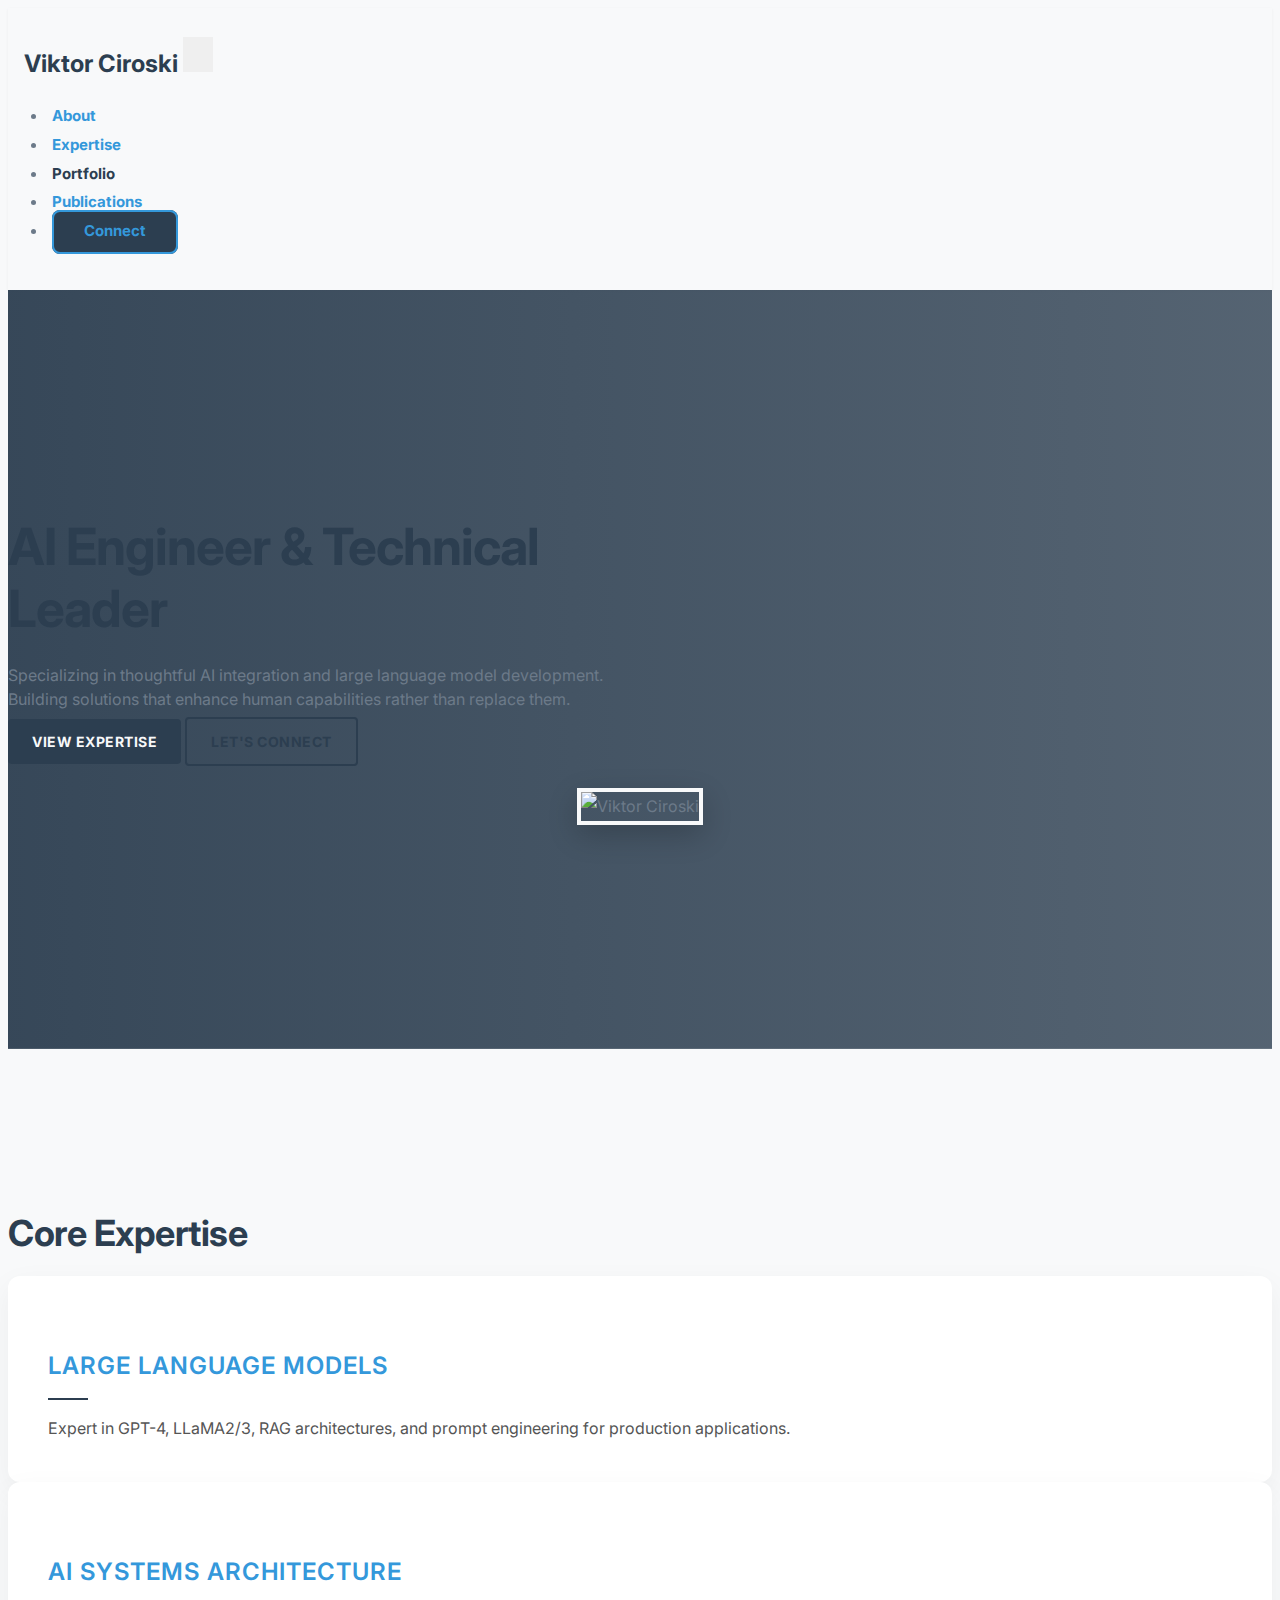
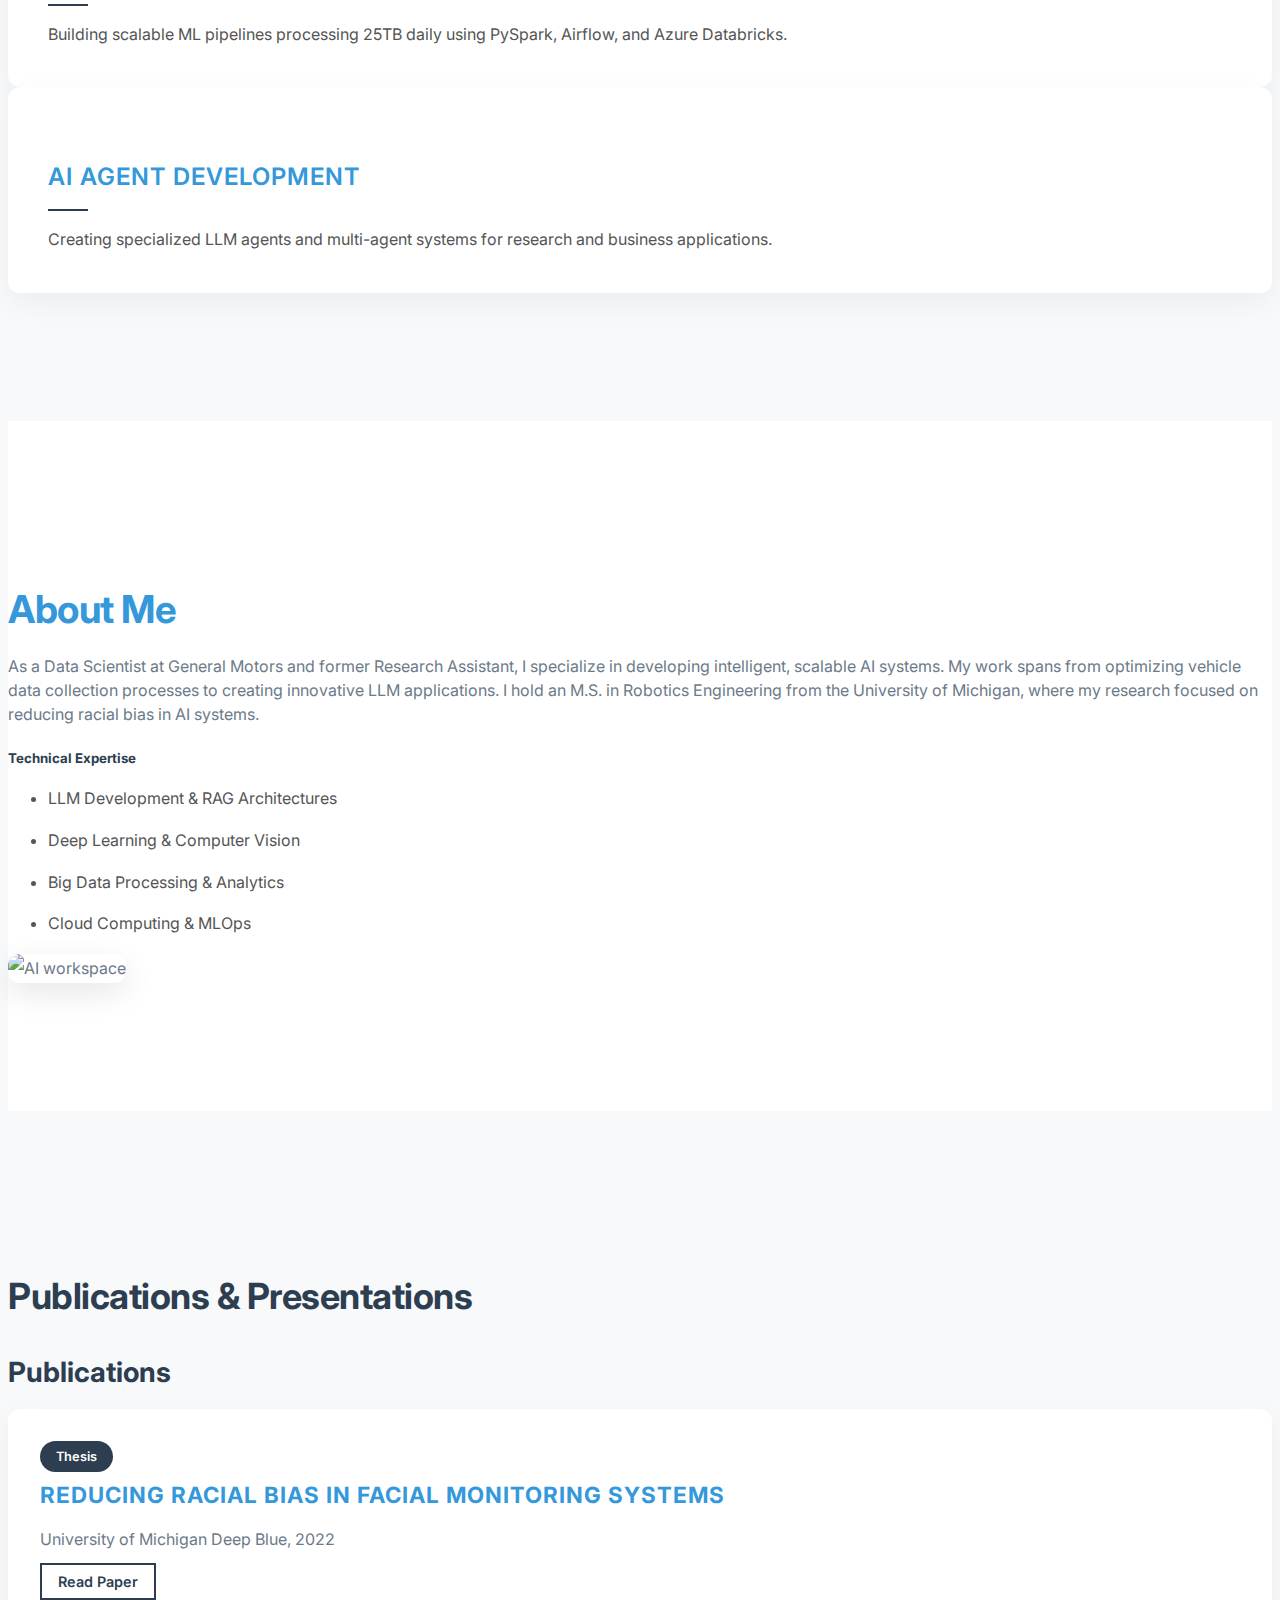
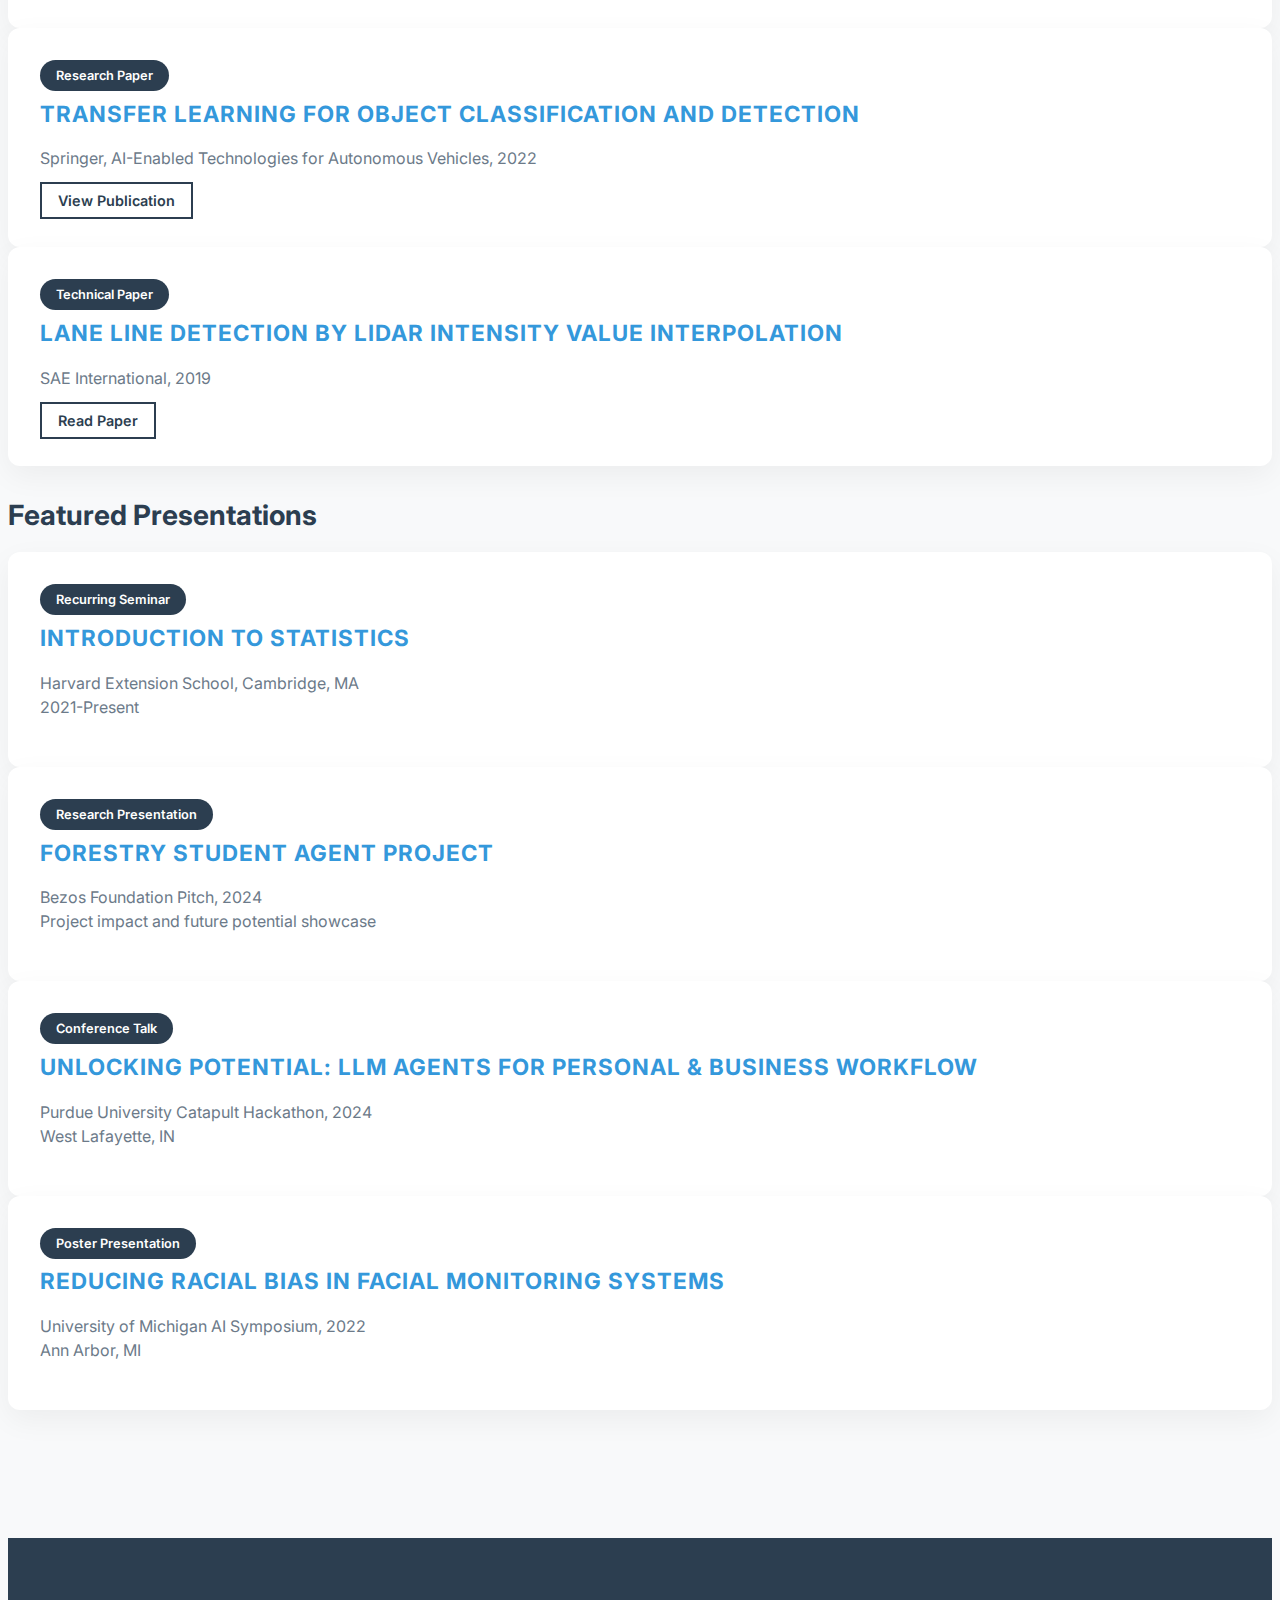
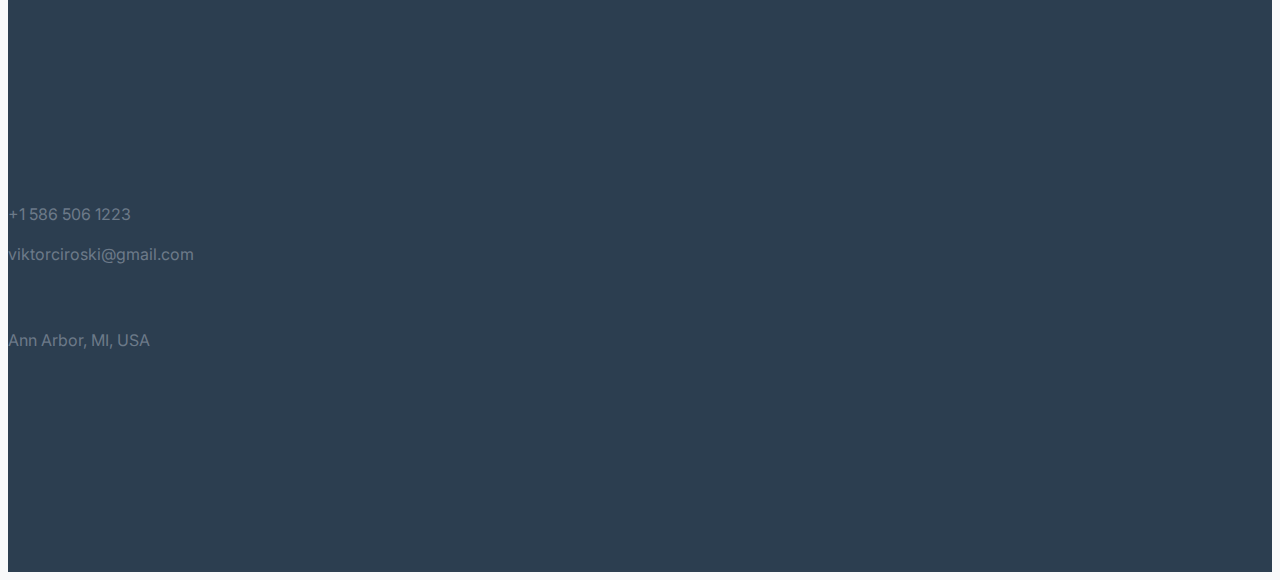
==== commit cc8501ee: "feat: Add profile picture to hero section with refined styling and responsive layout" ====
--- a/index.html
+++ b/index.html
@@ -34,17 +34,15 @@
      <div id="header"></div>
 
      <!-- HERO -->
-     <section class="hero hero-bg d-flex justify-content-center align-items-center">
-          <div class="container">
-               <div class="row">
-                    <div class="col-lg-6 col-md-10 col-12 d-flex flex-column justify-content-center align-items-start">
+     <section class="hero d-flex justify-content-center align-items-center">
+          <div class="container">
+               <div class="row align-items-center">
+                    <div class="col-lg-6 col-md-10 col-12">
                          <div class="hero-text">
-                              <span class="text-primary-color mb-3 d-block" data-aos="fade-up">Machine Learning Engineer
-                                   & AI Expert</span>
-                              <h1 class="text-white" data-aos="fade-up">Building Intelligent Systems with LLMs</h1>
+                              <h1 class="text-white mb-4" data-aos="fade-up">AI Engineer & Technical Leader</h1>
                               <p class="text-white mb-4" data-aos="fade-up" data-aos-delay="100">
-                                   8+ years of industry experience in AI, LLMs, and Data Engineering. Specializing in
-                                   fine-tuning, RAG architectures, and production-ready AI solutions.
+                                   Specializing in thoughtful AI integration and large language model development.
+                                   Building solutions that enhance human capabilities rather than replace them.
                               </p>
                               <div class="d-flex" data-aos="fade-up" data-aos-delay="200">
                                    <a href="#expertise" class="custom-btn btn-bg btn mr-3">View Expertise</a>
@@ -55,10 +53,10 @@
                               </div>
                          </div>
                     </div>
-
-                    <div class="col-lg-6 col-12">
-                         <div class="hero-image" data-aos="fade-up" data-aos-delay="300">
-                              <img src="images/profilePic.png" class="img-fluid" alt="Viktor Ciroski - AI Engineer">
+                    <div class="col-lg-5 offset-lg-1 col-md-10 col-12" data-aos="fade-up" data-aos-delay="300">
+                         <div class="hero-image">
+                              <img src="images/profilePic.png" alt="Viktor Ciroski"
+                                   class="img-fluid rounded-circle profile-pic">
                          </div>
                     </div>
                </div>
--- a/css/templatemo-digital-trend.css
+++ b/css/templatemo-digital-trend.css
@@ -31,38 +31,49 @@
 }
 
 :root {
-  --primary-color: #057AFF;
-  --secondary-color: #1B2F45;
-  --white-color: #ffffff;
-  --dark-color: #0B1826;
-  --project-bg: #f0f8ff;
-  --menu-bg: #0c8195;
-  --light-color: #F4F7FF;
-
-  --title-color: #15141a;
-  --gray-color: #909090;
-  --link-color: #404040;
-  --p-color: #666262;
-
-  --base-font-family: 'Plain-Light', sans-serif;
-  --title-font-family: 'Plain-Regular', sans-serif;
-  --font-bold-family: 'Plain-Bold', sans-serif;
-  --font-weight-bold: bold;
+  --primary-color: #2C3E50;
+  /* Deep blue-gray - professional and grounding */
+  --secondary-color: #3498DB;
+  /* Clear blue - represents technology/innovation */
+  --dark-color: #2C3E50;
+  /* Matching primary for consistency */
+  --light-color: #F8F9FA;
+  /* Clean, crisp white with slight warmth */
+  --p-color: #6C7A89;
+  /* Sophisticated gray for body text */
+  --border-color: #ECF0F1;
+  /* Subtle border color */
+  --link-color: #3498DB;
+  /* Matching secondary for consistency */
+
+  --font-weight-bold: 700;
+  --font-weight-normal: 400;
+  --font-weight-light: 300;
 
   --h1-font-size: 42px;
-  --h2-font-size: 32px;
-  --h3-font-size: 24px;
-  --p-font-size: 18px;
+  --h2-font-size: 36px;
+  --h3-font-size: 28px;
+  --h4-font-size: 24px;
+  --h5-font-size: 20px;
+  --h6-font-size: 16px;
+  --p-font-size: 16px;
   --base-font-size: 16px;
-  --menu-font-size: 14px;
-
-  --border-radius-large: 100px;
-  --border-radius-small: 5px;
+  --menu-font-size: 15px;
+
+  --border-radius-large: 8px;
+  --border-radius-small: 4px;
 }
 
 body {
   background: var(--light-color);
-  font-family: 'Inter', sans-serif;
+  font-family: 'Inter', -apple-system, BlinkMacSystemFont, 'Segoe UI', Roboto, Oxygen-Sans, Ubuntu, Cantarell, 'Helvetica Neue', sans-serif;
+  font-size: var(--base-font-size);
+  font-weight: var(--font-weight-normal);
+  line-height: 1.8;
+  color: var(--p-color);
+  overflow-x: hidden;
+  -webkit-font-smoothing: antialiased;
+  -moz-osx-font-smoothing: grayscale;
 }
 
 
@@ -147,20 +158,34 @@
 
 /* BUTTON */
 .custom-btn {
-  padding: 12px 24px;
-  font-weight: 600;
+  padding: 14px 24px;
+  border-radius: var(--border-radius-small);
+  font-size: 14px;
+  font-weight: var(--font-weight-bold);
+  text-transform: uppercase;
+  letter-spacing: 0.5px;
   transition: all 0.3s ease;
-  border-radius: 6px;
+}
+
+.btn-bg {
+  background: var(--primary-color);
+  border: none;
+  color: var(--light-color);
+}
+
+.btn-bg:hover {
+  background: var(--secondary-color);
+  color: var(--light-color);
 }
 
 .btn-outline {
-  border: 2px solid var(--light-color);
+  border: 2px solid var(--primary-color);
+  color: var(--primary-color);
+}
+
+.btn-outline:hover {
+  background: var(--primary-color);
   color: var(--light-color);
-}
-
-.btn-outline:hover {
-  background: var(--light-color);
-  color: var(--dark-color);
 }
 
 
@@ -201,7 +226,7 @@
 }
 
 .section-padding {
-  padding: 8em 0;
+  padding: 8rem 0;
 }
 
 .section-padding-half {
@@ -220,30 +245,40 @@
   -----------------------------------------*/
 
 .navbar {
-  background: var(--menu-bg);
-  z-index: 2;
-  top: 0;
-  right: 0;
-  left: 0;
-  padding: 1.5em;
+  background: var(--light-color);
+  box-shadow: 0 1px 3px rgba(0, 0, 0, 0.05);
+  padding: 1.8rem 0;
 }
 
 .navbar-brand {
-  color: var(--white-color);
-  font-size: var(--h2-font-size);
+  color: var(--primary-color);
+  font-size: 24px;
+  font-weight: var(--font-weight-bold);
+  padding-left: 1rem;
 }
 
 .nav-link {
-  color: var(--white-color);
+  color: var(--dark-color);
   font-size: var(--menu-font-size);
-  letter-spacing: 0.4px;
-  margin: 0 1.6em;
-  padding: 0.6em;
-}
-
-.nav-link.active,
-.nav-link:hover {
+  font-weight: var(--font-weight-bold);
+  padding: 12px 24px;
+  margin: 0 4px;
+  transition: all 0.3s ease;
+}
+
+.nav-link:hover,
+.nav-link.active {
   color: var(--secondary-color);
+}
+
+.nav-link.contact {
+  background: var(--primary-color);
+  color: var(--light-color);
+  border-radius: var(--border-radius-small);
+}
+
+.nav-link.contact:hover {
+  background: var(--secondary-color);
 }
 
 .navbar-expand-lg .navbar-nav .nav-link {
@@ -341,10 +376,10 @@
   -----------------------------------------*/
 
 .hero {
-  background: linear-gradient(to right, var(--secondary-color), var(--dark-color));
-  min-height: 100vh;
-  position: relative;
-  padding-top: 100px;
+  background: linear-gradient(to right, rgba(44, 62, 80, 0.95), rgba(44, 62, 80, 0.8)), url('../images/project-bg.jpg');
+  background-size: cover;
+  background-position: center;
+  padding: 12rem 0;
 }
 
 .hero-text {
@@ -355,6 +390,35 @@
   font-size: 3.2em;
   line-height: 1.2;
   margin-bottom: 1.5rem;
+}
+
+.hero-image {
+  text-align: center;
+  padding: 2rem;
+}
+
+.profile-pic {
+  width: 300px;
+  height: 300px;
+  object-fit: cover;
+  border: 4px solid var(--light-color);
+  box-shadow: 0 10px 30px rgba(0, 0, 0, 0.2);
+  transition: transform 0.3s ease;
+}
+
+.profile-pic:hover {
+  transform: scale(1.05);
+}
+
+@media screen and (max-width: 991px) {
+  .hero-image {
+    margin-top: 3rem;
+  }
+
+  .profile-pic {
+    width: 250px;
+    height: 250px;
+  }
 }
 
 .text-primary-color {
@@ -945,4 +1009,136 @@
 
 .writing-section .btn-primary {
   margin-bottom: 40px;
+}
+
+/* Modern, clean button styles */
+.custom-btn {
+  padding: 14px 24px;
+  border-radius: var(--border-radius-small);
+  font-size: 14px;
+  font-weight: var(--font-weight-bold);
+  text-transform: uppercase;
+  letter-spacing: 0.5px;
+  transition: all 0.3s ease;
+}
+
+.btn-bg {
+  background: var(--primary-color);
+  border: none;
+  color: var(--light-color);
+}
+
+.btn-bg:hover {
+  background: var(--secondary-color);
+  color: var(--light-color);
+}
+
+.btn-outline {
+  border: 2px solid var(--primary-color);
+  color: var(--primary-color);
+}
+
+.btn-outline:hover {
+  background: var(--primary-color);
+  color: var(--light-color);
+}
+
+/* Refined navigation */
+.navbar {
+  background: var(--light-color);
+  box-shadow: 0 1px 3px rgba(0, 0, 0, 0.05);
+  padding: 1.8rem 0;
+}
+
+.navbar-brand {
+  color: var(--primary-color);
+  font-size: 24px;
+  font-weight: var(--font-weight-bold);
+  padding-left: 1rem;
+}
+
+.nav-link {
+  color: var(--dark-color);
+  font-size: var(--menu-font-size);
+  font-weight: var(--font-weight-bold);
+  padding: 12px 24px;
+  margin: 0 4px;
+  transition: all 0.3s ease;
+}
+
+.nav-link:hover,
+.nav-link.active {
+  color: var(--secondary-color);
+}
+
+.nav-link.contact {
+  background: var(--primary-color);
+  color: var(--light-color);
+  border-radius: var(--border-radius-small);
+}
+
+.nav-link.contact:hover {
+  background: var(--secondary-color);
+}
+
+/* Sophisticated section styling */
+.section-padding {
+  padding: 8rem 0;
+}
+
+.hero {
+  background: linear-gradient(to right, rgba(44, 62, 80, 0.95), rgba(44, 62, 80, 0.8)), url('../images/project-bg.jpg');
+  background-size: cover;
+  background-position: center;
+  padding: 12rem 0;
+}
+
+.hero-text {
+  color: var(--light-color);
+}
+
+/* Clean card styling */
+.card {
+  border: none;
+  border-radius: var(--border-radius-large);
+  box-shadow: 0 4px 6px rgba(0, 0, 0, 0.05);
+  transition: transform 0.3s ease, box-shadow 0.3s ease;
+}
+
+.card:hover {
+  transform: translateY(-5px);
+  box-shadow: 0 8px 12px rgba(0, 0, 0, 0.1);
+}
+
+/* Refined typography */
+h1,
+h2,
+h3,
+h4,
+h5,
+h6 {
+  color: var(--dark-color);
+  font-weight: var(--font-weight-bold);
+  line-height: 1.5;
+  margin-bottom: 1rem;
+}
+
+h1 {
+  font-size: var(--h1-font-size);
+  font-weight: var(--font-weight-bold);
+  letter-spacing: -1px;
+}
+
+h2 {
+  font-size: var(--h2-font-size);
+  letter-spacing: -0.5px;
+}
+
+h3 {
+  font-size: var(--h3-font-size);
+}
+
+/* Subtle animations */
+[data-aos] {
+  transition-timing-function: cubic-bezier(0.4, 0, 0.2, 1);
 }